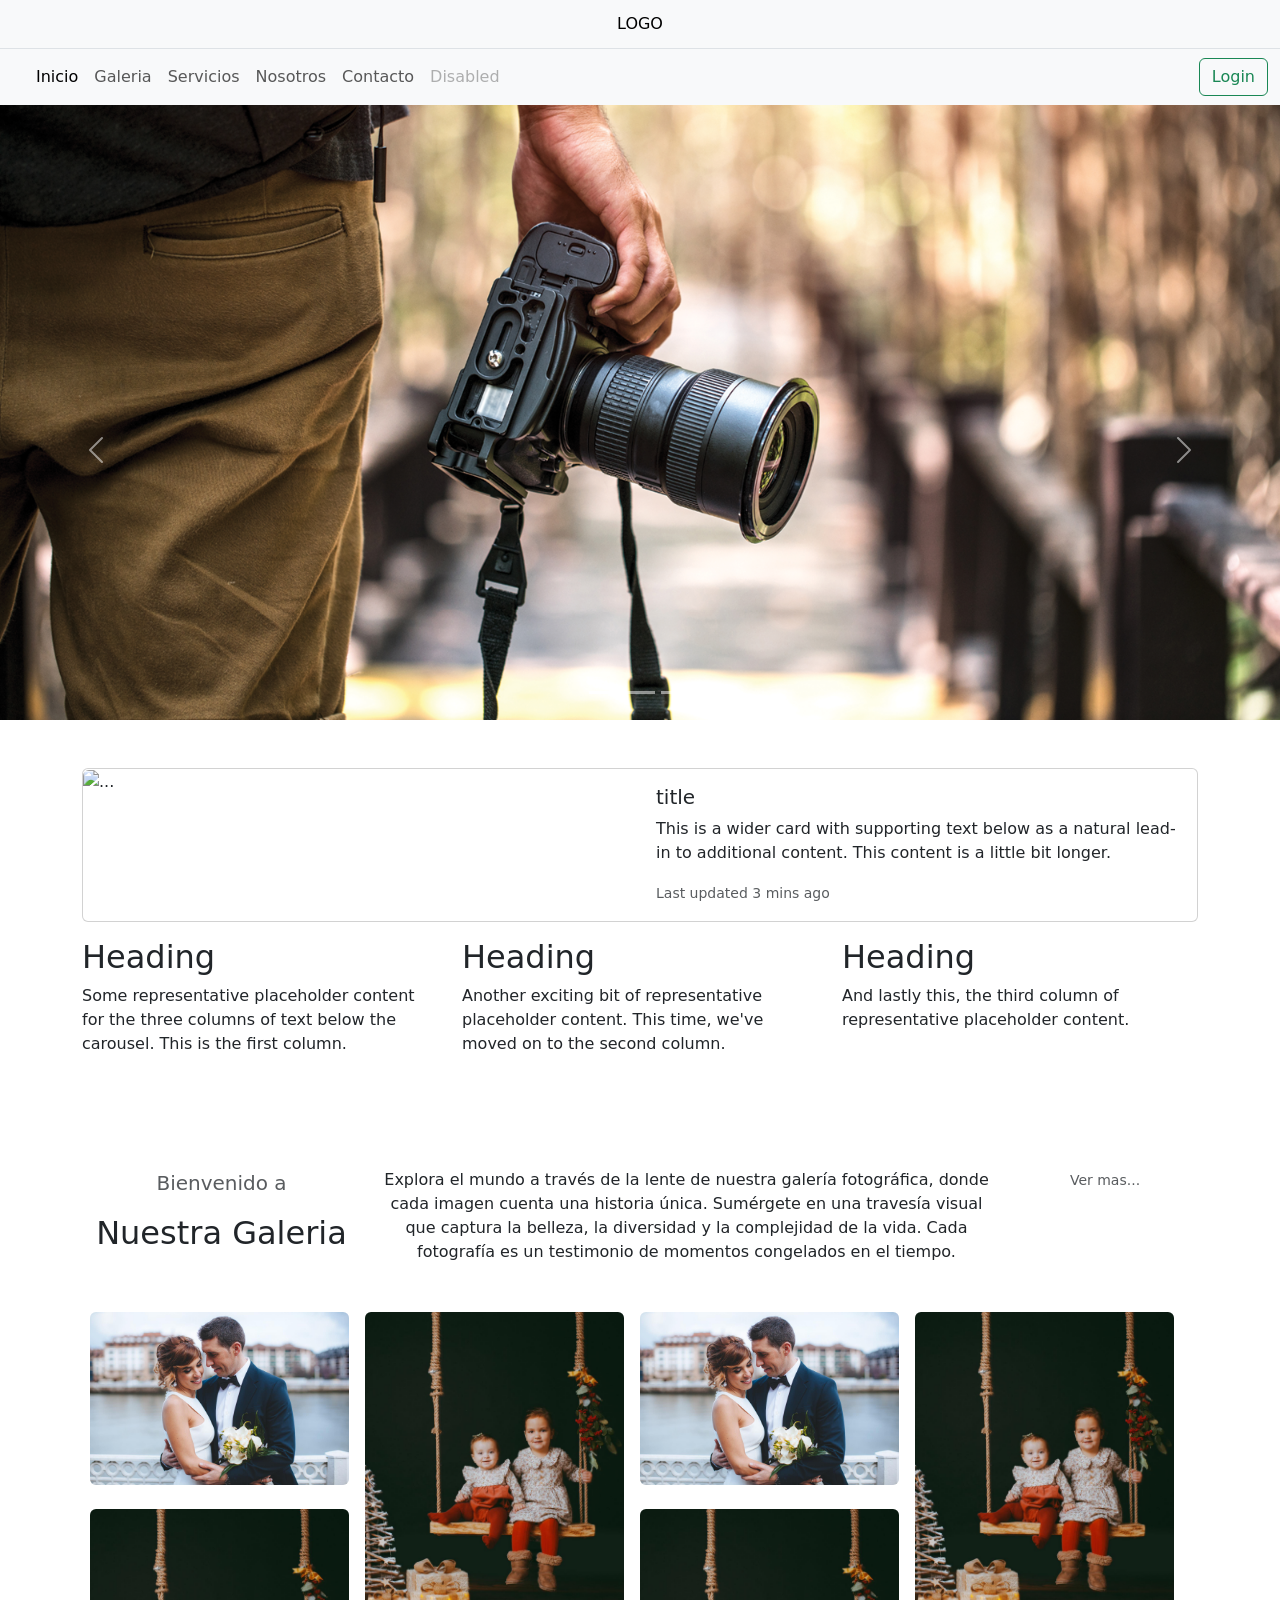
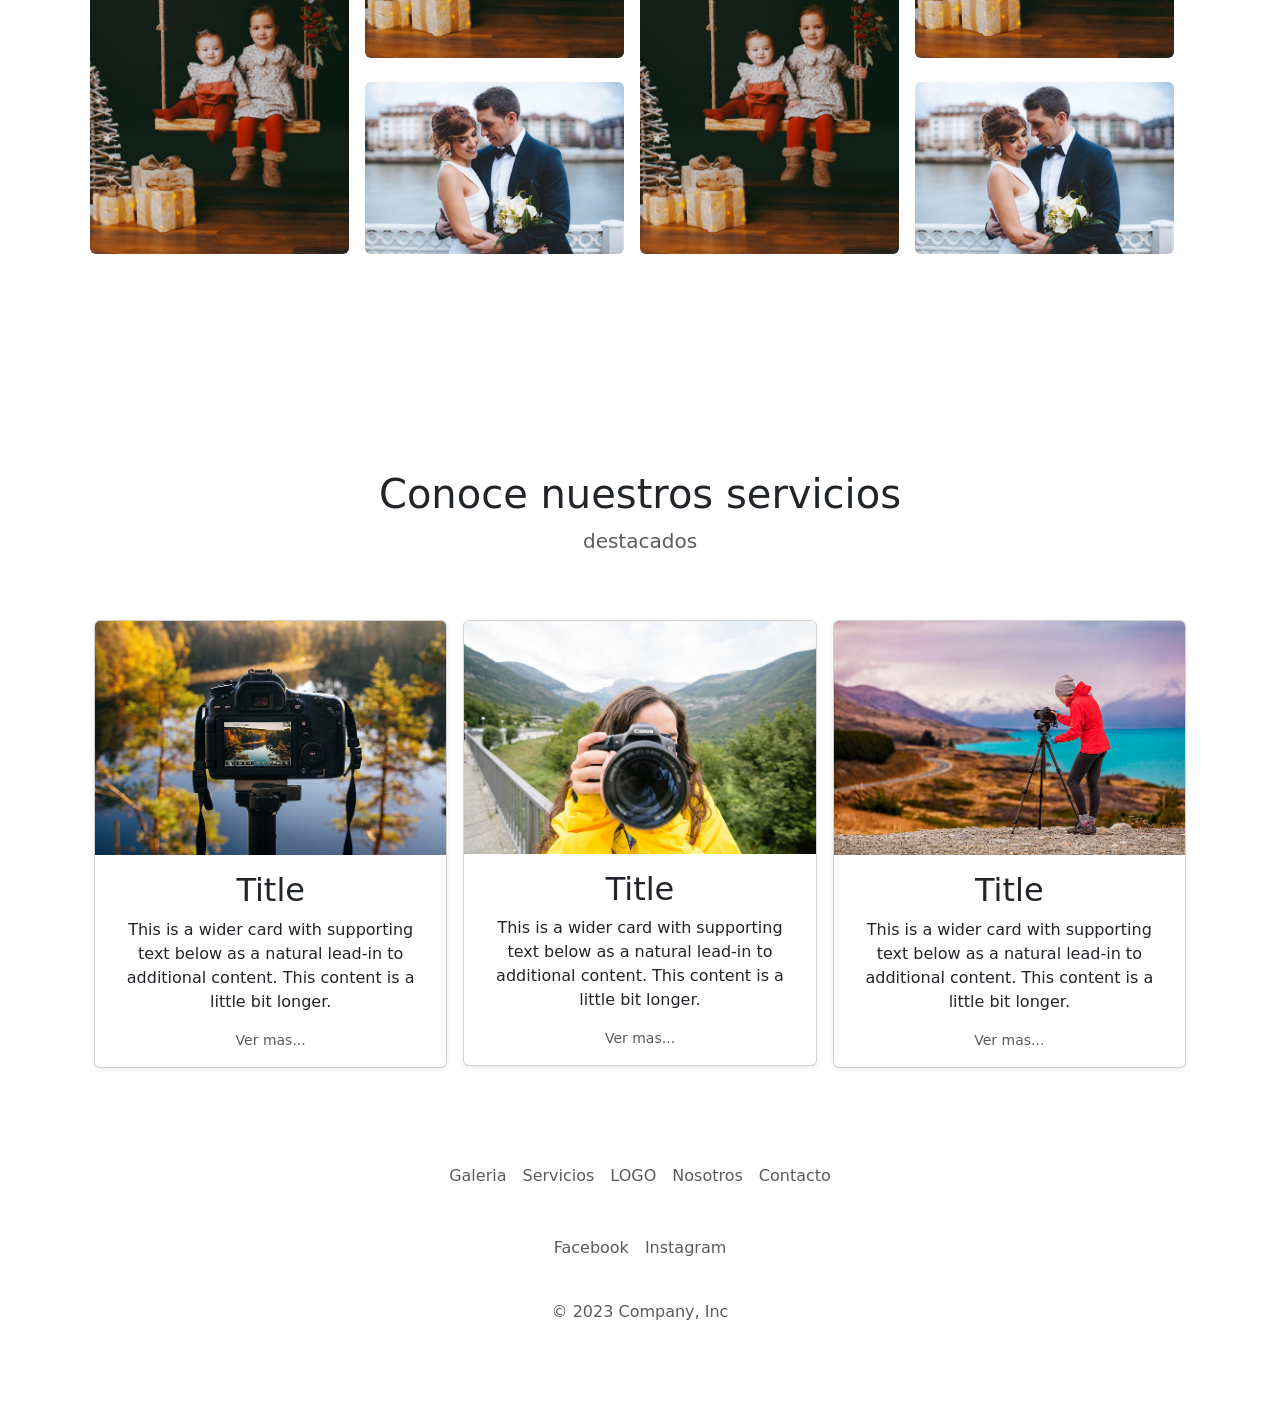
==== Qualite-dArt/index.html @ 73436f41 "star" ====
<!doctype html>
<html lang="en">
    <head>
        <meta charset="utf-8">
        <meta name="viewport" content="width=device-width, initial-scale=1">
        <title>Index</title>
        <link href="https://cdn.jsdelivr.net/npm/bootstrap@5.3.2/dist/css/bootstrap.min.css" rel="stylesheet" integrity="sha384-T3c6CoIi6uLrA9TneNEoa7RxnatzjcDSCmG1MXxSR1GAsXEV/Dwwykc2MPK8M2HN" crossorigin="anonymous">
        <link href="./src/styles/style.css">
    </head>
  <body>
    
<div class="fixed-top">
        <!--header-->
        <header class="border-bottom lh-1 py-3 bg-body-tertiary">
            <div class="row flex-nowrap justify-content-between align-items-center">
                <div class="col-4 pt-1">
                </div>
                <div class="col-4 text-center">
                    <a class="blog-header-logo text-body-emphasis text-decoration-none" href="#">LOGO</a>
                </div>
                <div class="col-4 d-flex justify-content-end align-items-center">
                </div>
            </div>
        </header>
        <!--endHeader-->
    
        <!--navbar-->
        <nav class="navbar navbar-expand-lg bg-body-tertiary">
            <div class="container-fluid">
                <button class="navbar-toggler" type="button" data-bs-toggle="collapse" data-bs-target="#navbarTogglerDemo01" aria-controls="navbarTogglerDemo01" aria-expanded="false" aria-label="Toggle navigation">
                    <span class="navbar-toggler-icon"></span>
                </button>
                <div class="collapse navbar-collapse" id="navbarTogglerDemo01">
                    <a class="navbar-brand" href="#"></a>
                    <ul class="navbar-nav me-auto mb-2 mb-lg-0">
                    <li class="nav-item">
                        <a class="nav-link active" aria-current="page" href="#">Inicio</a>
                    </li>
                    <li class="nav-item">
                        <a class="nav-link" href="#">Galeria</a>
                    </li>
                    <li class="nav-item">
                        <a class="nav-link" href="#">Servicios</a>
                    </li>
                    <li class="nav-item">
                        <a class="nav-link" href="#">Nosotros</a>
                    </li>
                    <li class="nav-item">
                        <a class="nav-link" href="#">Contacto</a>
                    </li>
                    <li class="nav-item">
                        <a class="nav-link disabled" aria-disabled="true">Disabled</a>
                    </li>
                    </ul>
                    <div class="d-flex" role="btn">
                    <button class="btn btn-outline-success" type="button">Login</button>
                    </div>
                </div>
            </div>
        </nav>
        <!--endnavbar-->
</div>

    <main>
        <div id="myCarousel" class="carousel slide mb-6" data-bs-ride="carousel">
            <div class="carousel-indicators">
                <button type="button" data-bs-target="#myCarousel" data-bs-slide-to="0" class="active" aria-current="true" aria-label="Slide 1"></button>
                <button type="button" data-bs-target="#myCarousel" data-bs-slide-to="1" aria-label="Slide 2"></button>
                <button type="button" data-bs-target="#myCarousel" data-bs-slide-to="2" aria-label="Slide 3"></button>
            </div>
            <div class="carousel-inner">
                <div class="carousel-item active">
                    <img class="bd-placeholder-img" width="100%" height="100%" src="./src/img/Slider01.png" alt="">
                    <div class="container">
                    <div class="carousel-caption text-start">
                        <!--
                        <h1>Example headline.</h1>
                        <p class="opacity-75">Some representative placeholder content for the first slide of the carousel.</p>
                        <p><a class="btn btn-lg btn-primary" href="#">Sign up today</a></p>
                        -->
                    </div>
                    </div>
                </div>
                <div class="carousel-item">
                    <img class="bd-placeholder-img" width="100%" height="100%" focusable="false" src="./src/img/Slider02.png" alt="">
                    <div class="container">
                    <div class="carousel-caption">
                        <h1>Another example headline.</h1>
                        <p>Some representative placeholder content for the second slide of the carousel.</p>
                        <p><a class="btn btn-lg btn-primary" href="#">Learn more</a></p>
                    </div>
                    </div>
                </div>
                <div class="carousel-item">
                    <img class="bd-placeholder-img" width="100%" height="100%" focusable="false" src="src/img/Slider03.png" alt="">

                </div>
              </div>
            </div>
            <button class="carousel-control-prev" type="button" data-bs-target="#myCarousel" data-bs-slide="prev">
              <span class="carousel-control-prev-icon" aria-hidden="true"></span>
              <span class="visually-hidden">Previous</span>
            </button>
            <button class="carousel-control-next" type="button" data-bs-target="#myCarousel" data-bs-slide="next">
              <span class="carousel-control-next-icon" aria-hidden="true"></span>
              <span class="visually-hidden">Next</span>
            </button>
        </div>
        
        <div class="container py-5">
            <div class="card mb-3">
                <div class="row g-0">
                    <div class="col-md-6">
                        <img src="..." class="img-fluid rounded-start" alt="...">
                    </div>
                    <div class="col-md-6">
                        <div class="card-body">
                            <h5 class="card-title"> title</h5>
                            <p class="card-text">This is a wider card with supporting text below as a natural lead-in to additional content. This content is a little bit longer.</p>
                            <p class="card-text"><small class="text-body-secondary">Last updated 3 mins ago</small></p>
                        </div>
                    </div>
                </div>
            </div> 
            <!--About  -->
            <div class="row">
                <div class="col-lg-4">
                    <h2 class="fw-normal">Heading</h2>
                    <p>Some representative placeholder content for the three columns of text below the carousel. This is the first column.</p>
                </div><!-- /.col-lg-4 -->
                <div class="col-lg-4">
                    <h2 class="fw-normal">Heading</h2>
                    <p>Another exciting bit of representative placeholder content. This time, we've moved on to the second column.</p>
                </div><!-- /.col-lg-4 -->
                <div class="col-lg-4">
                    <h2 class="fw-normal">Heading</h2>
                    <p>And lastly this, the third column of representative placeholder content.</p>
                </div><!-- /.col-lg-4 -->
            </div><!-- /.row --> 
            <!--endAbout-->

            <!--portafoly-->
            <section class="py-5 text-center container">
                <div class="row py-lg-5">
                    <div class="col-lg-3">
                        <p class="lead text-body-secondary">Bienvenido a</p>
                        <h2 class="fw-normal">Nuestra Galeria</h2>
                    </div><!-- /.col-lg-4 -->
                    <div class="col-lg-7">
                        <p>Explora el mundo a través de la lente de nuestra galería fotográfica, donde cada imagen cuenta una historia única. Sumérgete en una travesía visual que captura la belleza, la diversidad y la complejidad de la vida. Cada fotografía es un testimonio de momentos congelados en el tiempo.
                        </p>
                    </div><!-- /.col-lg-4 -->
                    <div class="col-lg-2">
                        <small class="text-body-secondary">Ver mas...</small>
                    </div><!-- /.col-lg-4 -->
                <!--Galery-->
                <div class="row g-3">
                    <div class="col-lg-3 col-md-12 mb-4 mb-lg-0">
                        <img src="src/img/I-Galery01.jpg" class="w-100 shadow-1-strong rounded mb-4" alt="01"/>
                        <img src="src/img/I-Galery02.jpg" class="w-100 shadow-1-strong rounded mb-4" alt="02"/>
                    </div>
                    <div class="col-lg-3 mb-4 mb-lg-0">
                        <img src="src/img/I-Galery02.jpg" class="w-100 shadow-1-strong rounded mb-4" alt="03"/>
                        <img src="src/img/I-Galery01.jpg" class="w-100 shadow-1-strong rounded mb-4" alt="04"/>
                    </div>
                    <div class="col-lg-3 mb-4 mb-lg-0">
                        <img src="src/img/I-Galery01.jpg" class="w-100 shadow-1-strong rounded mb-4" alt="05"/>
                        <img src="src/img/I-Galery02.jpg" class="w-100 shadow-1-strong rounded mb-4" alt="06" />
                    </div>
                    <div class="col-lg-3 mb-4 mb-lg-0">
                        <img src="src/img/I-Galery02.jpg" class="w-100 shadow-1-strong rounded mb-4" alt="03"/>
                        <img src="src/img/I-Galery01.jpg" class="w-100 shadow-1-strong rounded mb-4" alt="04"/>
                    </div>
                </div>
                <!--endGalery-->
            </section>
            <!--endPortafoly-->

            <section class="py-5 text-center container">
                <div class="row py-lg-5">
                    <div class="col-lg-6 col-md-8 mx-auto">
                        <h1 class="fw-light">Conoce nuestros servicios</h1>
                        <p class="lead text-body-secondary">destacados</p>

                    </div>
                </div>
                <div class="row row-cols-1 row-cols-sm-2 row-cols-md-3 g-3">
                    <div class="col">
                        <div class="card shadow-sm">
                            <img class="bd-placeholder-img card-img-top" width="100%" src="src/img/Servicios01.jpg" alt="">
                            <div class="card-body">
                                <h2 class="fw-normal">Title</h2>
                                <p class="card-text">This is a wider card with supporting text below as a natural lead-in to additional content. This content is a little bit longer.</p>
                                <div class="d-flex justify-content-center align-items-center">
                                    <small class="text-body-secondary">Ver mas...</small>
                                </div>
                            </div>
                        </div>
                    </div>
                    <div class="col">
                        <div class="card shadow-sm">
                            <img class="bd-placeholder-img card-img-top" width="100%" src="src/img/Servicios02.jpg" alt="">
                            <div class="card-body">
                                <h2 class="fw-normal">Title</h2>
                                <p class="card-text">This is a wider card with supporting text below as a natural lead-in to additional content. This content is a little bit longer.</p>
                                <div class="d-flex justify-content-center align-items-center">
                                    <small class="text-body-secondary">Ver mas...</small>
                                </div>
                            </div>
                        </div>
                    </div>
                    <div class="col">
                        <div class="card shadow-sm">
                            <img class="bd-placeholder-img card-img-top" width="100%" src="src/img/Servicios03.jpg" alt="">
                            <div class="card-body">
                                <h2 class="fw-normal">Title</h2>
                                <p class="card-text">This is a wider card with supporting text below as a natural lead-in to additional content. This content is a little bit longer.</p>
                                <div class="d-flex justify-content-center align-items-center">
                                    <small class="text-body-secondary">Ver mas...</small>
                                </div>
                            </div>
                        </div>
                    </div>
                </div>
            </section>

            <!--footer-->
            <footer class="py-3 my-4">
                <ul class="nav justify-content-center  pb-3 mb-3">
                  <li class="nav-item"><a href="#" class="nav-link px-2 text-body-secondary">Galeria</a></li>
                  <li class="nav-item"><a href="#" class="nav-link px-2 text-body-secondary">Servicios</a></li>
                  <li class="nav-item"><a href="#" class="nav-link px-2 text-body-secondary">LOGO</a></li>
                  <li class="nav-item"><a href="#" class="nav-link px-2 text-body-secondary">Nosotros</a></li>
                  <li class="nav-item"><a href="#" class="nav-link px-2 text-body-secondary">Contacto</a></li>
                </ul>
                <div>
                    <ul class="nav justify-content-center pb-3 mb-3">
                        <li class="nav-item"><a href="#" class="nav-link px-2 text-body-secondary">Facebook</a></li>
                        <li class="nav-item"><a href="#" class="nav-link px-2 text-body-secondary">Instagram</a></li>
                      </ul>
                </div>
                <p class="text-center text-body-secondary">&copy; 2023 Company, Inc</p>
              </footer>
            <!--endFooter-->
        </div>
    </main>

    <script src="https://cdn.jsdelivr.net/npm/bootstrap@5.3.2/dist/js/bootstrap.bundle.min.js" integrity="sha384-C6RzsynM9kWDrMNeT87bh95OGNyZPhcTNXj1NW7RuBCsyN/o0jlpcV8Qyq46cDfL" crossorigin="anonymous"></script>
  </body>
</html>
---- Qualite-dArt/src/styles/style.css ----
/* GLOBAL STYLES
-------------------------------------------------- */
/* Padding below the footer and lighter body text */

body {
    padding-top: 3rem;
    padding-bottom: 3rem;
    color: rgb(var(--bs-tertiary-color-rgb));
  }
  
  
  /* CUSTOMIZE THE CAROUSEL
  -------------------------------------------------- */
  
  /* Carousel base class */
  .carousel {
    margin-bottom: 4rem;
  }
  /* Since positioning the image, we need to help out the caption */
  .carousel-caption {
    bottom: 3rem;
    z-index: 10;
  }
  
  /* Declare heights because of positioning of img element */
  .carousel-item {
    height: 32rem;
  }
  
  
  /* MARKETING CONTENT
  -------------------------------------------------- */
  
  /* Center align the text within the three columns below the carousel */
  .marketing .col-lg-4 {
    margin-bottom: 1.5rem;
    text-align: center;
  }
  /* rtl:begin:ignore */
  .marketing .col-lg-4 p {
    margin-right: .75rem;
    margin-left: .75rem;
  }
  /* rtl:end:ignore */
  
  
  /* Featurettes
  ------------------------- */
  
  .featurette-divider {
    margin: 5rem 0; /* Space out the Bootstrap <hr> more */
  }
  
  /* Thin out the marketing headings */
  /* rtl:begin:remove */
  .featurette-heading {
    letter-spacing: -.05rem;
  }
  
  /* rtl:end:remove */
  
  /* RESPONSIVE CSS
  -------------------------------------------------- */
  
  @media (min-width: 40em) {
    /* Bump up size of carousel content */
    .carousel-caption p {
      margin-bottom: 1.25rem;
      font-size: 1.25rem;
      line-height: 1.4;
    }
  
    .featurette-heading {
      font-size: 50px;
    }
  }
  
  @media (min-width: 62em) {
    .featurette-heading {
      margin-top: 7rem;
    }
  }
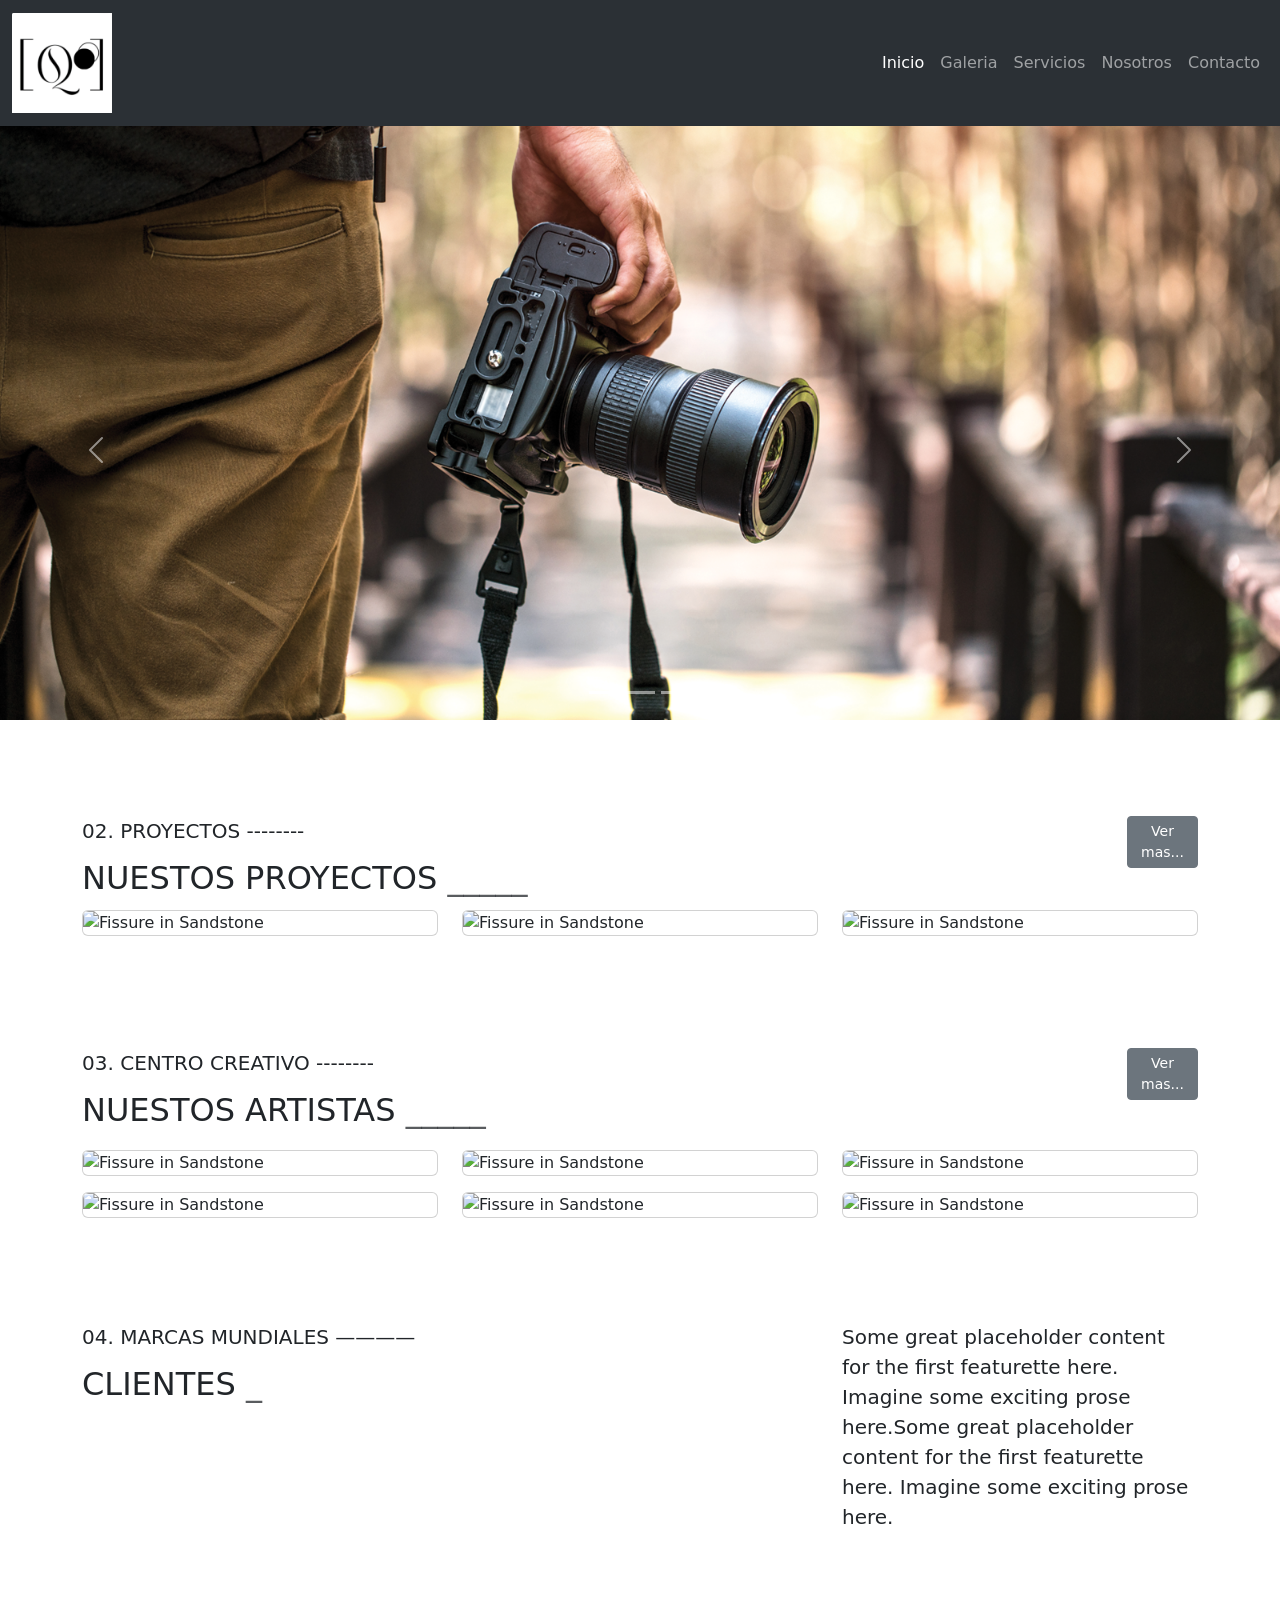
==== commit edd6f95c: "up" ====
--- a/Qualite-dArt/index.html
+++ b/Qualite-dArt/index.html
@@ -8,58 +8,70 @@
         <link href="./src/styles/style.css">
     </head>
   <body>
-    
-<div class="fixed-top">
-        <!--header-->
-        <header class="border-bottom lh-1 py-3 bg-body-tertiary">
-            <div class="row flex-nowrap justify-content-between align-items-center">
-                <div class="col-4 pt-1">
-                </div>
-                <div class="col-4 text-center">
-                    <a class="blog-header-logo text-body-emphasis text-decoration-none" href="#">LOGO</a>
-                </div>
-                <div class="col-4 d-flex justify-content-end align-items-center">
+
+    <!--navbar-->
+    <nav class="navbar navbar-expand-lg bg-body-tertiary fixed-top"  data-bs-theme="dark">
+        <div class="container-fluid">
+            <button class="navbar-toggler" type="button" data-bs-toggle="collapse" data-bs-target="#navbarTogglerDemo01" aria-controls="navbarTogglerDemo01" aria-expanded="false" aria-label="Toggle navigation">
+                <span class="navbar-toggler-icon"></span>
+            </button>
+            <a class="navbar-brand" href="">
+                <img src="src/img/Logo.png" style="width: 100px;" alt="">
+            </a>
+            <div class="collapse navbar-collapse " id="navbarTogglerDemo01">
+                <a class="navbar-brand" href="#"></a>
+                <ul class="navbar-nav me-auto mb-2 mb-lg-0">
+                    <!--
+                    <li class="nav-item">
+                        <a class="nav-link active" aria-current="page" href="#">Inicio</a>
+                    </li>
+                    <li class="nav-item">
+                        <a class="nav-link" href="#">Galeria</a>
+                    </li>
+                    <li class="nav-item">
+                        <a class="nav-link" href="#">Servicios</a>
+                    </li>
+                    <li class="nav-item">
+                        <a class="nav-link" href="#">Nosotros</a>
+                    </li>
+                    <li class="nav-item">
+                        <a class="nav-link" href="#">Contacto</a>
+                    </li>
+                    <li class="nav-item">
+                        <a class="nav-link disabled" aria-disabled="true">Disabled</a>
+                    </li>
+                    -->
+                </ul>
+                <div class="d-flex" role="btn">
+                    <ul class="navbar-nav me-auto mb-2 mb-lg-0">
+                        <li class="nav-item">
+                            <a class="nav-link active" aria-current="page" href="#">Inicio</a>
+                        </li>
+                        <li class="nav-item">
+                            <a class="nav-link" href="#">Galeria</a>
+                        </li>
+                        <li class="nav-item">
+                            <a class="nav-link" href="#">Servicios</a>
+                        </li>
+                        <li class="nav-item">
+                            <a class="nav-link" href="#">Nosotros</a>
+                        </li>
+                        <li class="nav-item">
+                            <a class="nav-link" href="#">Contacto</a>
+                        </li>
+                        <!--
+                        <li class="nav-item">
+                            <a class="nav-link disabled" aria-disabled="true">Disabled</a>
+                        </li>
+                        -->
+                    </ul>
+                    <!--<button class="btn btn-outline-success" type="button">Login</button> -->
                 </div>
             </div>
-        </header>
-        <!--endHeader-->
-    
-        <!--navbar-->
-        <nav class="navbar navbar-expand-lg bg-body-tertiary">
-            <div class="container-fluid">
-                <button class="navbar-toggler" type="button" data-bs-toggle="collapse" data-bs-target="#navbarTogglerDemo01" aria-controls="navbarTogglerDemo01" aria-expanded="false" aria-label="Toggle navigation">
-                    <span class="navbar-toggler-icon"></span>
-                </button>
-                <div class="collapse navbar-collapse" id="navbarTogglerDemo01">
-                    <a class="navbar-brand" href="#"></a>
-                    <ul class="navbar-nav me-auto mb-2 mb-lg-0">
-                    <li class="nav-item">
-                        <a class="nav-link active" aria-current="page" href="#">Inicio</a>
-                    </li>
-                    <li class="nav-item">
-                        <a class="nav-link" href="#">Galeria</a>
-                    </li>
-                    <li class="nav-item">
-                        <a class="nav-link" href="#">Servicios</a>
-                    </li>
-                    <li class="nav-item">
-                        <a class="nav-link" href="#">Nosotros</a>
-                    </li>
-                    <li class="nav-item">
-                        <a class="nav-link" href="#">Contacto</a>
-                    </li>
-                    <li class="nav-item">
-                        <a class="nav-link disabled" aria-disabled="true">Disabled</a>
-                    </li>
-                    </ul>
-                    <div class="d-flex" role="btn">
-                    <button class="btn btn-outline-success" type="button">Login</button>
-                    </div>
-                </div>
-            </div>
-        </nav>
-        <!--endnavbar-->
-</div>
+        </div>
+    </nav>
+    <!--endnavbar-->
+
 
     <main>
         <div id="myCarousel" class="carousel slide mb-6" data-bs-ride="carousel">
@@ -107,142 +119,135 @@
             </button>
         </div>
         
+        
         <div class="container py-5">
-            <div class="card mb-3">
-                <div class="row g-0">
-                    <div class="col-md-6">
-                        <img src="..." class="img-fluid rounded-start" alt="...">
-                    </div>
-                    <div class="col-md-6">
-                        <div class="card-body">
-                            <h5 class="card-title"> title</h5>
-                            <p class="card-text">This is a wider card with supporting text below as a natural lead-in to additional content. This content is a little bit longer.</p>
-                            <p class="card-text"><small class="text-body-secondary">Last updated 3 mins ago</small></p>
-                        </div>
-                    </div>
-                </div>
-            </div> 
-            <!--About  -->
-            <div class="row">
-                <div class="col-lg-4">
-                    <h2 class="fw-normal">Heading</h2>
-                    <p>Some representative placeholder content for the three columns of text below the carousel. This is the first column.</p>
-                </div><!-- /.col-lg-4 -->
-                <div class="col-lg-4">
-                    <h2 class="fw-normal">Heading</h2>
-                    <p>Another exciting bit of representative placeholder content. This time, we've moved on to the second column.</p>
-                </div><!-- /.col-lg-4 -->
-                <div class="col-lg-4">
-                    <h2 class="fw-normal">Heading</h2>
-                    <p>And lastly this, the third column of representative placeholder content.</p>
-                </div><!-- /.col-lg-4 -->
-            </div><!-- /.row --> 
-            <!--endAbout-->
-
-            <!--portafoly-->
-            <section class="py-5 text-center container">
-                <div class="row py-lg-5">
-                    <div class="col-lg-3">
-                        <p class="lead text-body-secondary">Bienvenido a</p>
-                        <h2 class="fw-normal">Nuestra Galeria</h2>
-                    </div><!-- /.col-lg-4 -->
-                    <div class="col-lg-7">
-                        <p>Explora el mundo a través de la lente de nuestra galería fotográfica, donde cada imagen cuenta una historia única. Sumérgete en una travesía visual que captura la belleza, la diversidad y la complejidad de la vida. Cada fotografía es un testimonio de momentos congelados en el tiempo.
-                        </p>
-                    </div><!-- /.col-lg-4 -->
-                    <div class="col-lg-2">
-                        <small class="text-body-secondary">Ver mas...</small>
-                    </div><!-- /.col-lg-4 -->
-                <!--Galery-->
-                <div class="row g-3">
-                    <div class="col-lg-3 col-md-12 mb-4 mb-lg-0">
-                        <img src="src/img/I-Galery01.jpg" class="w-100 shadow-1-strong rounded mb-4" alt="01"/>
-                        <img src="src/img/I-Galery02.jpg" class="w-100 shadow-1-strong rounded mb-4" alt="02"/>
-                    </div>
-                    <div class="col-lg-3 mb-4 mb-lg-0">
-                        <img src="src/img/I-Galery02.jpg" class="w-100 shadow-1-strong rounded mb-4" alt="03"/>
-                        <img src="src/img/I-Galery01.jpg" class="w-100 shadow-1-strong rounded mb-4" alt="04"/>
-                    </div>
-                    <div class="col-lg-3 mb-4 mb-lg-0">
-                        <img src="src/img/I-Galery01.jpg" class="w-100 shadow-1-strong rounded mb-4" alt="05"/>
-                        <img src="src/img/I-Galery02.jpg" class="w-100 shadow-1-strong rounded mb-4" alt="06" />
-                    </div>
-                    <div class="col-lg-3 mb-4 mb-lg-0">
-                        <img src="src/img/I-Galery02.jpg" class="w-100 shadow-1-strong rounded mb-4" alt="03"/>
-                        <img src="src/img/I-Galery01.jpg" class="w-100 shadow-1-strong rounded mb-4" alt="04"/>
-                    </div>
-                </div>
-                <!--endGalery-->
+
+            <!--<hr class="featurette-divider"> -->
+
+            <section class="py-5">
+                <div class="row featurette">
+                    <div class="col-md-11">
+                        <p class="lead">02. PROYECTOS --------</p>
+                      <h2 class="featurette-heading fw-normal lh-1">NUESTOS PROYECTOS <span class="text-body-secondary">_____</span></h2>
+                      
+                    </div>
+                    <div class="col-md-1">
+                        <button type="button" class="btn btn-secondary btn-sm">Ver mas...</button>
+                        <!--
+                        <svg class="bd-placeholder-img bd-placeholder-img-lg featurette-image img-fluid mx-auto" width="500" height="500" xmlns="http://www.w3.org/2000/svg" role="img" aria-label="Placeholder: 500x500" preserveAspectRatio="xMidYMid slice" focusable="false"><title>Placeholder</title><rect width="100%" height="100%" fill="var(--bs-secondary-bg)"></rect><text x="50%" y="50%" fill="var(--bs-secondary-color)" dy=".3em">500x500</text></svg>
+                        -->
+                    </div>
+                </div>
+                <div class="row py-2">
+                    <div class="col-md-4">
+                        <div class="card">
+                            <img src="https://mdbcdn.b-cdn.net/img/new/standard/nature/184.webp" class="rounded" alt="Fissure in Sandstone"/>
+                            
+                        </div>
+                    </div>
+                    <div class="col-md-4">
+                        <div class="card">
+                            <img src="https://mdbcdn.b-cdn.net/img/new/standard/nature/184.webp" class="rounded" alt="Fissure in Sandstone"/>
+                            
+                        </div>
+                    </div>
+                    <div class="col-md-4">
+                        <div class="card">
+                            <img src="https://mdbcdn.b-cdn.net/img/new/standard/nature/184.webp" class="rounded" alt="Fissure in Sandstone"/>
+                            
+                        </div>
+                    </div>
+                     
+                </div>
             </section>
-            <!--endPortafoly-->
-
-            <section class="py-5 text-center container">
-                <div class="row py-lg-5">
-                    <div class="col-lg-6 col-md-8 mx-auto">
-                        <h1 class="fw-light">Conoce nuestros servicios</h1>
-                        <p class="lead text-body-secondary">destacados</p>
-
-                    </div>
-                </div>
-                <div class="row row-cols-1 row-cols-sm-2 row-cols-md-3 g-3">
-                    <div class="col">
-                        <div class="card shadow-sm">
-                            <img class="bd-placeholder-img card-img-top" width="100%" src="src/img/Servicios01.jpg" alt="">
-                            <div class="card-body">
-                                <h2 class="fw-normal">Title</h2>
-                                <p class="card-text">This is a wider card with supporting text below as a natural lead-in to additional content. This content is a little bit longer.</p>
-                                <div class="d-flex justify-content-center align-items-center">
-                                    <small class="text-body-secondary">Ver mas...</small>
-                                </div>
-                            </div>
-                        </div>
-                    </div>
-                    <div class="col">
-                        <div class="card shadow-sm">
-                            <img class="bd-placeholder-img card-img-top" width="100%" src="src/img/Servicios02.jpg" alt="">
-                            <div class="card-body">
-                                <h2 class="fw-normal">Title</h2>
-                                <p class="card-text">This is a wider card with supporting text below as a natural lead-in to additional content. This content is a little bit longer.</p>
-                                <div class="d-flex justify-content-center align-items-center">
-                                    <small class="text-body-secondary">Ver mas...</small>
-                                </div>
-                            </div>
-                        </div>
-                    </div>
-                    <div class="col">
-                        <div class="card shadow-sm">
-                            <img class="bd-placeholder-img card-img-top" width="100%" src="src/img/Servicios03.jpg" alt="">
-                            <div class="card-body">
-                                <h2 class="fw-normal">Title</h2>
-                                <p class="card-text">This is a wider card with supporting text below as a natural lead-in to additional content. This content is a little bit longer.</p>
-                                <div class="d-flex justify-content-center align-items-center">
-                                    <small class="text-body-secondary">Ver mas...</small>
-                                </div>
-                            </div>
-                        </div>
-                    </div>
+
+            <!--<hr class="featurette-divider"> -->
+
+            <section class="py-5">
+                <div class="row featurette py-2">
+                    <div class="col-md-11">
+                        <p class="lead">03. CENTRO CREATIVO --------</p>
+                      <h2 class="featurette-heading fw-normal lh-1">NUESTOS ARTISTAS <span class="text-body-secondary">_____</span></h2>
+                      
+                    </div>
+                    <div class="col-md-1">
+                        <button type="button" class="btn btn-secondary btn-sm">Ver mas...</button>
+                        <!--
+                        <svg class="bd-placeholder-img bd-placeholder-img-lg featurette-image img-fluid mx-auto" width="500" height="500" xmlns="http://www.w3.org/2000/svg" role="img" aria-label="Placeholder: 500x500" preserveAspectRatio="xMidYMid slice" focusable="false"><title>Placeholder</title><rect width="100%" height="100%" fill="var(--bs-secondary-bg)"></rect><text x="50%" y="50%" fill="var(--bs-secondary-color)" dy=".3em">500x500</text></svg>
+                        -->
+                    </div>
+                </div>
+                <div class="row py-2">
+                    <div class="col-md-4">
+                        <div class="card">
+                            <img src="https://mdbcdn.b-cdn.net/img/new/standard/nature/184.webp" class="rounded" alt="Fissure in Sandstone"/>
+                            
+                        </div>
+                    </div>
+                    <div class="col-md-4">
+                        <div class="card">
+                            <img src="https://mdbcdn.b-cdn.net/img/new/standard/nature/184.webp" class="rounded" alt="Fissure in Sandstone"/>
+                            
+                        </div>
+                    </div>
+                    <div class="col-md-4">
+                        <div class="card">
+                            <img src="https://mdbcdn.b-cdn.net/img/new/standard/nature/184.webp" class="rounded" alt="Fissure in Sandstone"/>
+                            
+                        </div>
+                    </div>
+                    
+                </div>
+                <div class="row py-2">
+                    <div class="col-md-4">
+                        <div class="card">
+                            <img src="https://mdbcdn.b-cdn.net/img/new/standard/nature/184.webp" class="rounded" alt="Fissure in Sandstone"/>
+                            
+                        </div>
+                    </div>
+                    <div class="col-md-4">
+                        <div class="card">
+                            <img src="https://mdbcdn.b-cdn.net/img/new/standard/nature/184.webp" class="rounded" alt="Fissure in Sandstone"/>
+                            
+                        </div>
+                    </div>
+                    <div class="col-md-4">
+                        <div class="card">
+                            <img src="https://mdbcdn.b-cdn.net/img/new/standard/nature/184.webp" class="rounded" alt="Fissure in Sandstone"/>
+                            
+                        </div>
+                    </div>
+                    
                 </div>
             </section>
 
-            <!--footer-->
-            <footer class="py-3 my-4">
-                <ul class="nav justify-content-center  pb-3 mb-3">
-                  <li class="nav-item"><a href="#" class="nav-link px-2 text-body-secondary">Galeria</a></li>
-                  <li class="nav-item"><a href="#" class="nav-link px-2 text-body-secondary">Servicios</a></li>
-                  <li class="nav-item"><a href="#" class="nav-link px-2 text-body-secondary">LOGO</a></li>
-                  <li class="nav-item"><a href="#" class="nav-link px-2 text-body-secondary">Nosotros</a></li>
-                  <li class="nav-item"><a href="#" class="nav-link px-2 text-body-secondary">Contacto</a></li>
-                </ul>
-                <div>
-                    <ul class="nav justify-content-center pb-3 mb-3">
-                        <li class="nav-item"><a href="#" class="nav-link px-2 text-body-secondary">Facebook</a></li>
-                        <li class="nav-item"><a href="#" class="nav-link px-2 text-body-secondary">Instagram</a></li>
-                      </ul>
-                </div>
-                <p class="text-center text-body-secondary">&copy; 2023 Company, Inc</p>
-              </footer>
-            <!--endFooter-->
+            <section class="py-5">
+                <div class="row featurette">
+                    <div class="col-md-8">
+                        <p class="lead">04. MARCAS MUNDIALES ————</p>
+                      <h2 class="featurette-heading fw-normal lh-1">CLIENTES <span class="text-body-secondary">_</span></h2>
+                      
+                    </div>
+                    <div class="col-md-4">
+                        <p class="lead">Some great placeholder content for the first featurette here. Imagine some exciting prose here.Some great placeholder content for the first featurette here. Imagine some exciting prose here.</p>
+                        <!--
+                        <svg class="bd-placeholder-img bd-placeholder-img-lg featurette-image img-fluid mx-auto" width="500" height="500" xmlns="http://www.w3.org/2000/svg" role="img" aria-label="Placeholder: 500x500" preserveAspectRatio="xMidYMid slice" focusable="false"><title>Placeholder</title><rect width="100%" height="100%" fill="var(--bs-secondary-bg)"></rect><text x="50%" y="50%" fill="var(--bs-secondary-color)" dy=".3em">500x500</text></svg>
+                        -->
+                    </div>
+                </div>
+                <div class="row py-2">
+                   
+                     
+                </div>
+            </section>
+
         </div>
+
+        
+
+        
+        
+
     </main>
 
     <script src="https://cdn.jsdelivr.net/npm/bootstrap@5.3.2/dist/js/bootstrap.bundle.min.js" integrity="sha384-C6RzsynM9kWDrMNeT87bh95OGNyZPhcTNXj1NW7RuBCsyN/o0jlpcV8Qyq46cDfL" crossorigin="anonymous"></script>
--- a/Qualite-dArt/src/styles/style.css
+++ b/Qualite-dArt/src/styles/style.css
@@ -79,4 +79,30 @@
     .featurette-heading {
       margin-top: 7rem;
     }
-  }+  }
+
+  /**Footer**/
+
+.footer {
+    background-color: black;
+}
+
+.img-r {
+    width: 70px !important;
+}
+
+@media (min-width: 576px) {
+    .img-r {
+        width: 120px !important;
+    }
+}
+
+.icos {
+    width: 20px !important;
+}
+
+@media (min-width: 576px) {
+    .icos {
+        width: 32px !important;
+    }
+}
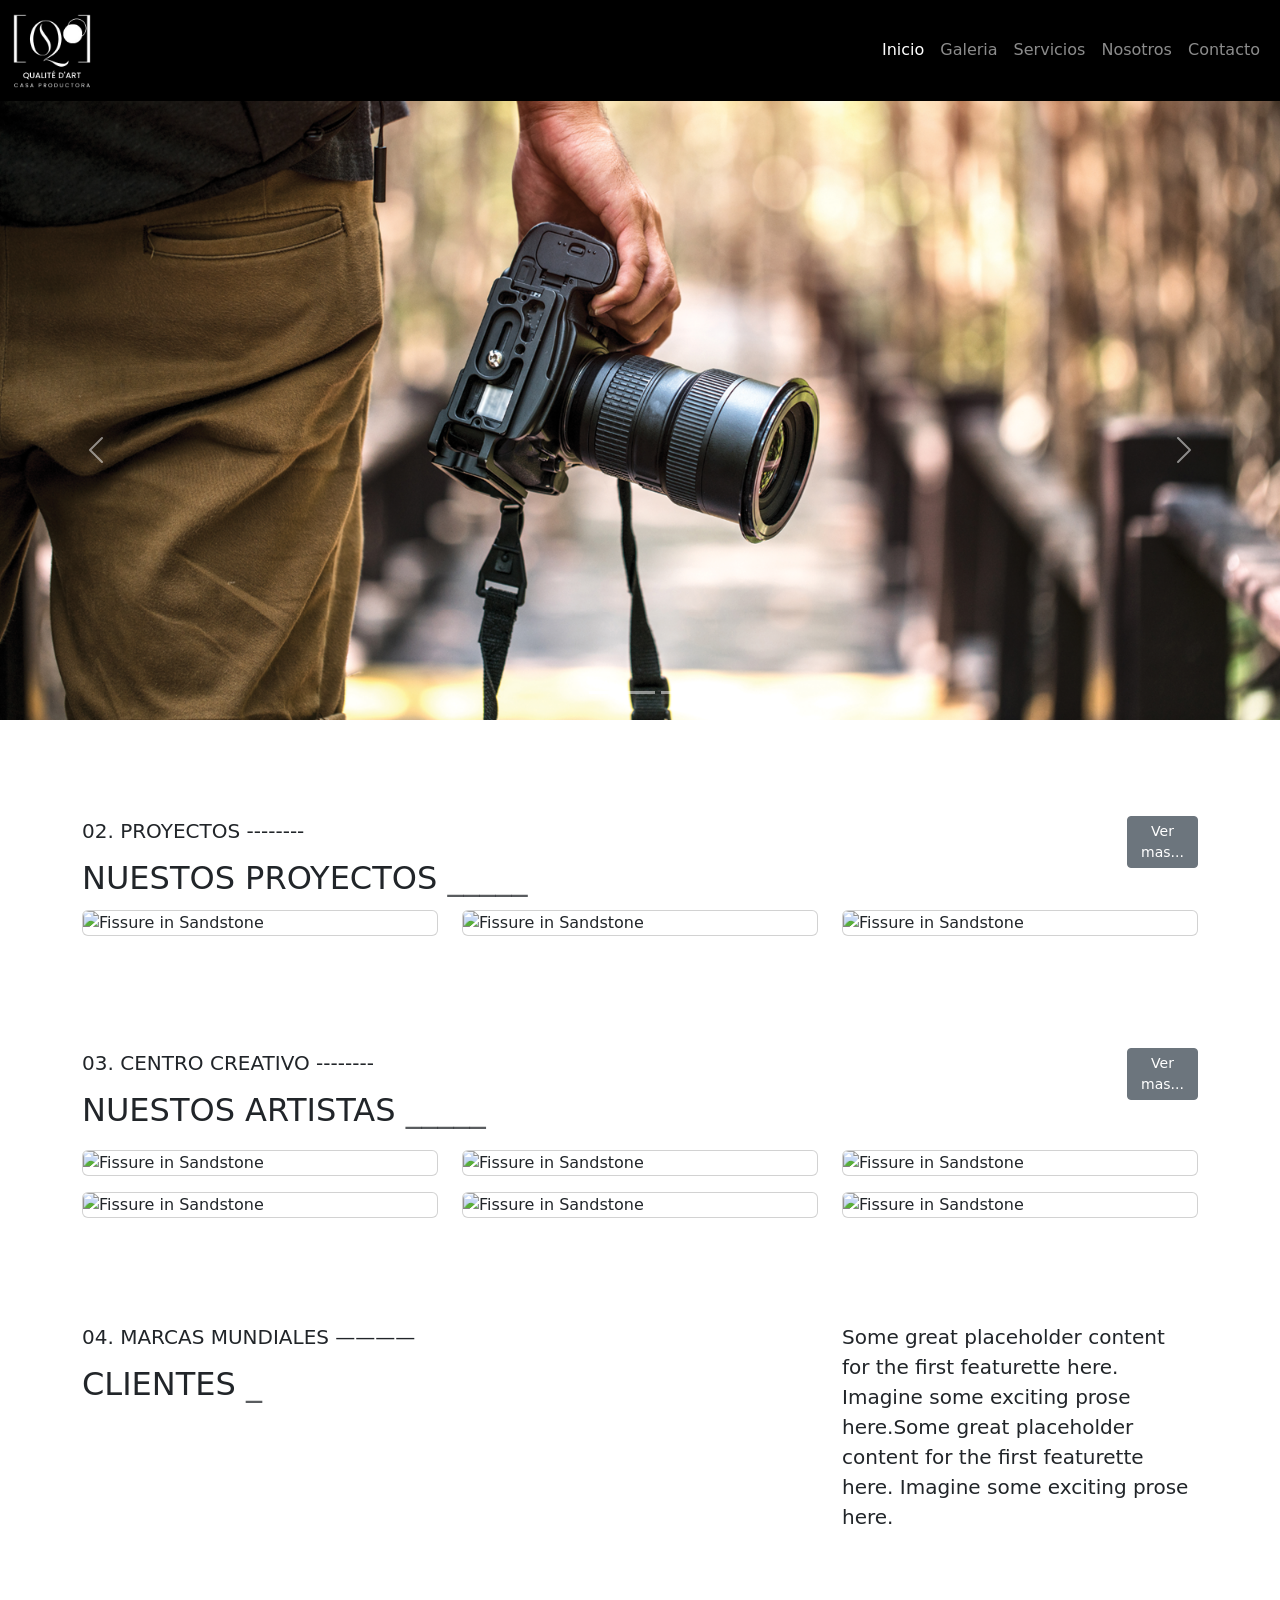
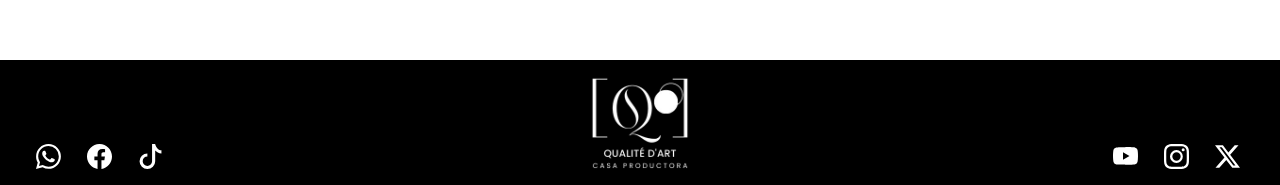
==== commit 2f3833f0: "update" ====
--- a/Qualite-dArt/index.html
+++ b/Qualite-dArt/index.html
@@ -10,13 +10,13 @@
   <body>
 
     <!--navbar-->
-    <nav class="navbar navbar-expand-lg bg-body-tertiary fixed-top"  data-bs-theme="dark">
+    <nav class="navbar navbar-expand-md navbar-dark fixed-top bg-black">
         <div class="container-fluid">
             <button class="navbar-toggler" type="button" data-bs-toggle="collapse" data-bs-target="#navbarTogglerDemo01" aria-controls="navbarTogglerDemo01" aria-expanded="false" aria-label="Toggle navigation">
                 <span class="navbar-toggler-icon"></span>
             </button>
             <a class="navbar-brand" href="">
-                <img src="src/img/Logo.png" style="width: 100px;" alt="">
+                <img src="src/img/Logo_Qualite.png" style="width: 80px;" alt="">
             </a>
             <div class="collapse navbar-collapse " id="navbarTogglerDemo01">
                 <a class="navbar-brand" href="#"></a>
@@ -45,19 +45,19 @@
                 <div class="d-flex" role="btn">
                     <ul class="navbar-nav me-auto mb-2 mb-lg-0">
                         <li class="nav-item">
-                            <a class="nav-link active" aria-current="page" href="#">Inicio</a>
-                        </li>
-                        <li class="nav-item">
-                            <a class="nav-link" href="#">Galeria</a>
+                            <a class="nav-link active" aria-current="page" href="index.html">Inicio</a>
+                        </li>
+                        <li class="nav-item">
+                            <a class="nav-link " href="gallery.html">Galeria</a>
                         </li>
                         <li class="nav-item">
                             <a class="nav-link" href="#">Servicios</a>
                         </li>
                         <li class="nav-item">
-                            <a class="nav-link" href="#">Nosotros</a>
-                        </li>
-                        <li class="nav-item">
-                            <a class="nav-link" href="#">Contacto</a>
+                            <a class="nav-link" href="about.html">Nosotros</a>
+                        </li>
+                        <li class="nav-item">
+                            <a class="nav-link" href="contact.html">Contacto</a>
                         </li>
                         <!--
                         <li class="nav-item">
@@ -241,8 +241,70 @@
                 </div>
             </section>
 
+            
+
         </div>
 
+        <!--footer-->
+        <footer class="container-fluid footer bg-black">
+            <div class="row p-3 ">
+                <div class="col d-flex align-items-end justify-content-start">
+                    <div class="row ">
+                        <div class="col-3 ms-2">
+                            <a href="#">
+                                <svg xmlns="http://www.w3.org/2000/svg" width="25" height="25" fill="white" class="bi bi-whatsapp" viewBox="0 0 16 16">
+                                    <path d="M13.601 2.326A7.85 7.85 0 0 0 7.994 0C3.627 0 .068 3.558.064 7.926c0 1.399.366 2.76 1.057 3.965L0 16l4.204-1.102a7.9 7.9 0 0 0 3.79.965h.004c4.368 0 7.926-3.558 7.93-7.93A7.9 7.9 0 0 0 13.6 2.326zM7.994 14.521a6.6 6.6 0 0 1-3.356-.92l-.24-.144-2.494.654.666-2.433-.156-.251a6.56 6.56 0 0 1-1.007-3.505c0-3.626 2.957-6.584 6.591-6.584a6.56 6.56 0 0 1 4.66 1.931 6.56 6.56 0 0 1 1.928 4.66c-.004 3.639-2.961 6.592-6.592 6.592m3.615-4.934c-.197-.099-1.17-.578-1.353-.646-.182-.065-.315-.099-.445.099-.133.197-.513.646-.627.775-.114.133-.232.148-.43.05-.197-.1-.836-.308-1.592-.985-.59-.525-.985-1.175-1.103-1.372-.114-.198-.011-.304.088-.403.087-.088.197-.232.296-.346.1-.114.133-.198.198-.33.065-.134.034-.248-.015-.347-.05-.099-.445-1.076-.612-1.47-.16-.389-.323-.335-.445-.34-.114-.007-.247-.007-.38-.007a.73.73 0 0 0-.529.247c-.182.198-.691.677-.691 1.654s.71 1.916.81 2.049c.098.133 1.394 2.132 3.383 2.992.47.205.84.326 1.129.418.475.152.904.129 1.246.08.38-.058 1.171-.48 1.338-.943.164-.464.164-.86.114-.943-.049-.084-.182-.133-.38-.232"></path>
+                                  </svg>
+                            </a>
+                        </div>
+                        <div class="col-3 ms-2">
+                            <a href="#">
+                                <svg xmlns="http://www.w3.org/2000/svg" width="25" height="25" fill="white" class="bi bi-facebook" viewBox="0 0 16 16">
+                                    <path d="M16 8.049c0-4.446-3.582-8.05-8-8.05C3.58 0-.002 3.603-.002 8.05c0 4.017 2.926 7.347 6.75 7.951v-5.625h-2.03V8.05H6.75V6.275c0-2.017 1.195-3.131 3.022-3.131.876 0 1.791.157 1.791.157v1.98h-1.009c-.993 0-1.303.621-1.303 1.258v1.51h2.218l-.354 2.326H9.25V16c3.824-.604 6.75-3.934 6.75-7.951"></path>
+                                  </svg>
+                            </a>
+                        </div>
+                        <div class="col-3 ms-2">
+                            <a href="#">
+                                <svg xmlns="http://www.w3.org/2000/svg" width="25" height="25" fill="white" class="bi bi-tiktok" viewBox="0 0 16 16">
+                                    <path d="M9 0h1.98c.144.715.54 1.617 1.235 2.512C12.895 3.389 13.797 4 15 4v2c-1.753 0-3.07-.814-4-1.829V11a5 5 0 1 1-5-5v2a3 3 0 1 0 3 3z"></path>
+                                  </svg>
+                            </a>
+                        </div>
+                    </div>
+                </div>
+                <div class="col d-flex align-items-end justify-content-center">
+                    <a href="#"><img class="img-r" src="./src/img/Logo_Qualite.png" style="width: 100px;"alt=""></a>
+                </div>
+                <div class="col d-flex align-items-end justify-content-end">
+                    <div class="row ">
+                        <div class="col-3 ms-2">
+                            <a href="#">
+                                <svg xmlns="http://www.w3.org/2000/svg" width="25" height="25" fill="white"  class="bi bi-youtube" viewBox="0 0 16 16">
+                                    <path d="M8.051 1.999h.089c.822.003 4.987.033 6.11.335a2.01 2.01 0 0 1 1.415 1.42c.101.38.172.883.22 1.402l.01.104.022.26.008.104c.065.914.073 1.77.074 1.957v.075c-.001.194-.01 1.108-.082 2.06l-.008.105-.009.104c-.05.572-.124 1.14-.235 1.558a2.01 2.01 0 0 1-1.415 1.42c-1.16.312-5.569.334-6.18.335h-.142c-.309 0-1.587-.006-2.927-.052l-.17-.006-.087-.004-.171-.007-.171-.007c-1.11-.049-2.167-.128-2.654-.26a2.01 2.01 0 0 1-1.415-1.419c-.111-.417-.185-.986-.235-1.558L.09 9.82l-.008-.104A31 31 0 0 1 0 7.68v-.123c.002-.215.01-.958.064-1.778l.007-.103.003-.052.008-.104.022-.26.01-.104c.048-.519.119-1.023.22-1.402a2.01 2.01 0 0 1 1.415-1.42c.487-.13 1.544-.21 2.654-.26l.17-.007.172-.006.086-.003.171-.007A100 100 0 0 1 7.858 2zM6.4 5.209v4.818l4.157-2.408z"></path>
+                                  </svg>
+                            </a>
+                        </div>
+                        <div class="col-3 ms-2">
+                            <a href="#">
+                                <svg xmlns="http://www.w3.org/2000/svg" width="25" height="25" fill="white"  class="bi bi-instagram" viewBox="0 0 16 16">
+                                    <path d="M8 0C5.829 0 5.556.01 4.703.048 3.85.088 3.269.222 2.76.42a3.9 3.9 0 0 0-1.417.923A3.9 3.9 0 0 0 .42 2.76C.222 3.268.087 3.85.048 4.7.01 5.555 0 5.827 0 8.001c0 2.172.01 2.444.048 3.297.04.852.174 1.433.372 1.942.205.526.478.972.923 1.417.444.445.89.719 1.416.923.51.198 1.09.333 1.942.372C5.555 15.99 5.827 16 8 16s2.444-.01 3.298-.048c.851-.04 1.434-.174 1.943-.372a3.9 3.9 0 0 0 1.416-.923c.445-.445.718-.891.923-1.417.197-.509.332-1.09.372-1.942C15.99 10.445 16 10.173 16 8s-.01-2.445-.048-3.299c-.04-.851-.175-1.433-.372-1.941a3.9 3.9 0 0 0-.923-1.417A3.9 3.9 0 0 0 13.24.42c-.51-.198-1.092-.333-1.943-.372C10.443.01 10.172 0 7.998 0zm-.717 1.442h.718c2.136 0 2.389.007 3.232.046.78.035 1.204.166 1.486.275.373.145.64.319.92.599s.453.546.598.92c.11.281.24.705.275 1.485.039.843.047 1.096.047 3.231s-.008 2.389-.047 3.232c-.035.78-.166 1.203-.275 1.485a2.5 2.5 0 0 1-.599.919c-.28.28-.546.453-.92.598-.28.11-.704.24-1.485.276-.843.038-1.096.047-3.232.047s-2.39-.009-3.233-.047c-.78-.036-1.203-.166-1.485-.276a2.5 2.5 0 0 1-.92-.598 2.5 2.5 0 0 1-.6-.92c-.109-.281-.24-.705-.275-1.485-.038-.843-.046-1.096-.046-3.233s.008-2.388.046-3.231c.036-.78.166-1.204.276-1.486.145-.373.319-.64.599-.92s.546-.453.92-.598c.282-.11.705-.24 1.485-.276.738-.034 1.024-.044 2.515-.045zm4.988 1.328a.96.96 0 1 0 0 1.92.96.96 0 0 0 0-1.92m-4.27 1.122a4.109 4.109 0 1 0 0 8.217 4.109 4.109 0 0 0 0-8.217m0 1.441a2.667 2.667 0 1 1 0 5.334 2.667 2.667 0 0 1 0-5.334"></path>
+                                </svg>
+                            </a>
+                        </div>
+                        <div class="col-3 ms-2">
+                            <a href="#">
+                                <svg xmlns="http://www.w3.org/2000/svg" width="25" height="25" fill="white" class="bi bi-twitter-x" viewBox="0 0 16 16">
+                                    <path d="M12.6.75h2.454l-5.36 6.142L16 15.25h-4.937l-3.867-5.07-4.425 5.07H.316l5.733-6.57L0 .75h5.063l3.495 4.633L12.601.75Zm-.86 13.028h1.36L4.323 2.145H2.865z"></path>
+                                </svg>
+                            </a>
+                        </div>
+                    </div>
+                    </div>
+                </div>
+            </div>
+        </footer>
+        <!--endFooter-->
         
 
         
--- a/Qualite-dArt/src/styles/style.css
+++ b/Qualite-dArt/src/styles/style.css
@@ -1,6 +1,17 @@
+[data-bs-theme=dark]{
+    --body-bgMain: #fff;
+    --body-bg-DarkMain: #3D3D3D;
+}
+.bg-DarkMain{
+	background-color: #3D3D3D;
+    /*$white: var(--body-bg);*/
+}
+
+
 /* GLOBAL STYLES
 -------------------------------------------------- */
 /* Padding below the footer and lighter body text */
+
 
 body {
     padding-top: 3rem;
@@ -8,7 +19,24 @@
     color: rgb(var(--bs-tertiary-color-rgb));
   }
   
+
+/* CUSTOMIZE Page About
+  -------------------------------------------------- */
+.card-img-block {
+    width: 100%;
+    margin: 0 auto;
+    position: relative;
+    top: -40px;
+    left: -40px;
+    
+}
+
   
+
+  /*
+  -------------------------------------------------- */
+
+
   /* CUSTOMIZE THE CAROUSEL
   -------------------------------------------------- */
   
@@ -81,28 +109,23 @@
     }
   }
 
-  /**Footer**/
+  
 
-.footer {
-    background-color: black;
+  #color{
+    background-color: rgb(0, 0, 0);  
 }
 
-.img-r {
-    width: 70px !important;
+#item {
+    color: aliceblue;
+  }
+
+/* Estilo personalizado para el fondo de los rellenables del formulario con el color #f9f8f2 */
+.custom-bg {
+    background-color: #f9f8f2;
 }
 
-@media (min-width: 576px) {
-    .img-r {
-        width: 120px !important;
-    }
+/* Estilo personalizado para el sombreado */
+.custom-shadow {
+    box-shadow: 0 4px 3px rgba(0, 0, 0, 0.1);
 }
 
-.icos {
-    width: 20px !important;
-}
-
-@media (min-width: 576px) {
-    .icos {
-        width: 32px !important;
-    }
-}
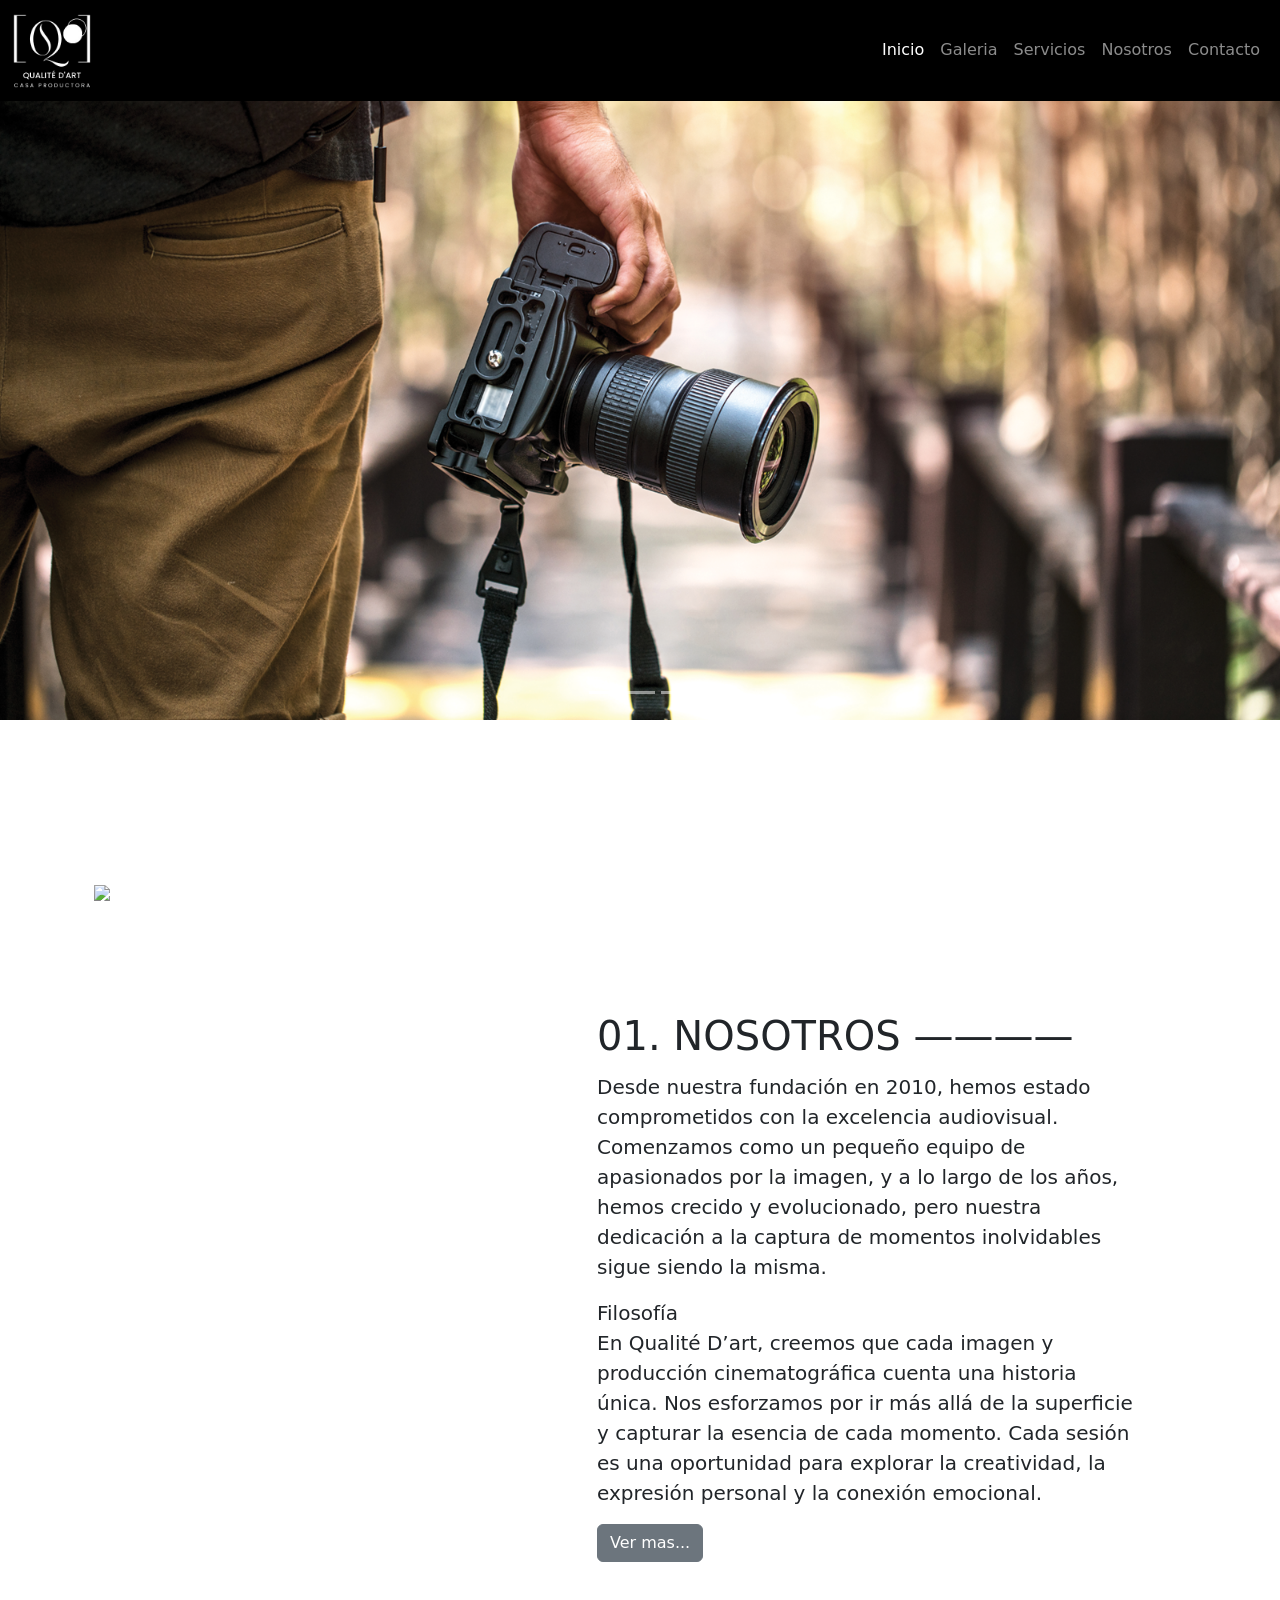
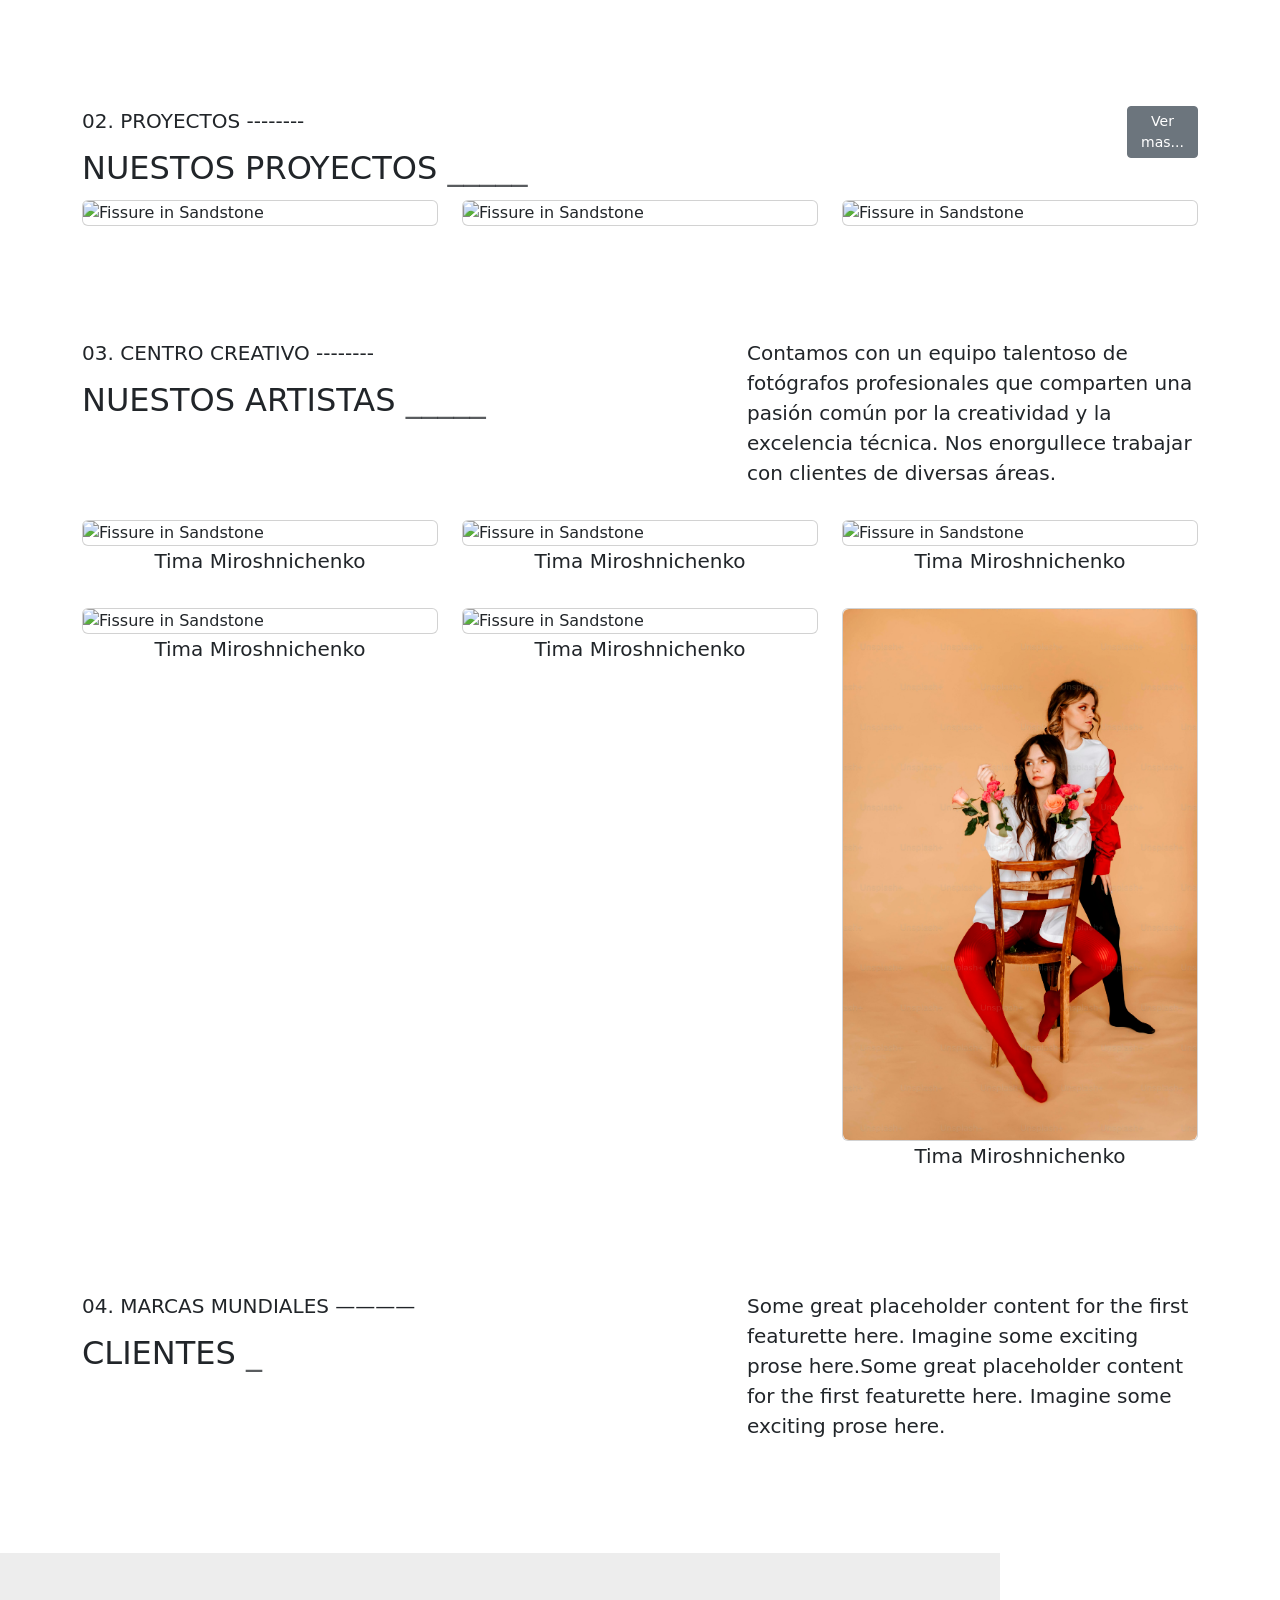
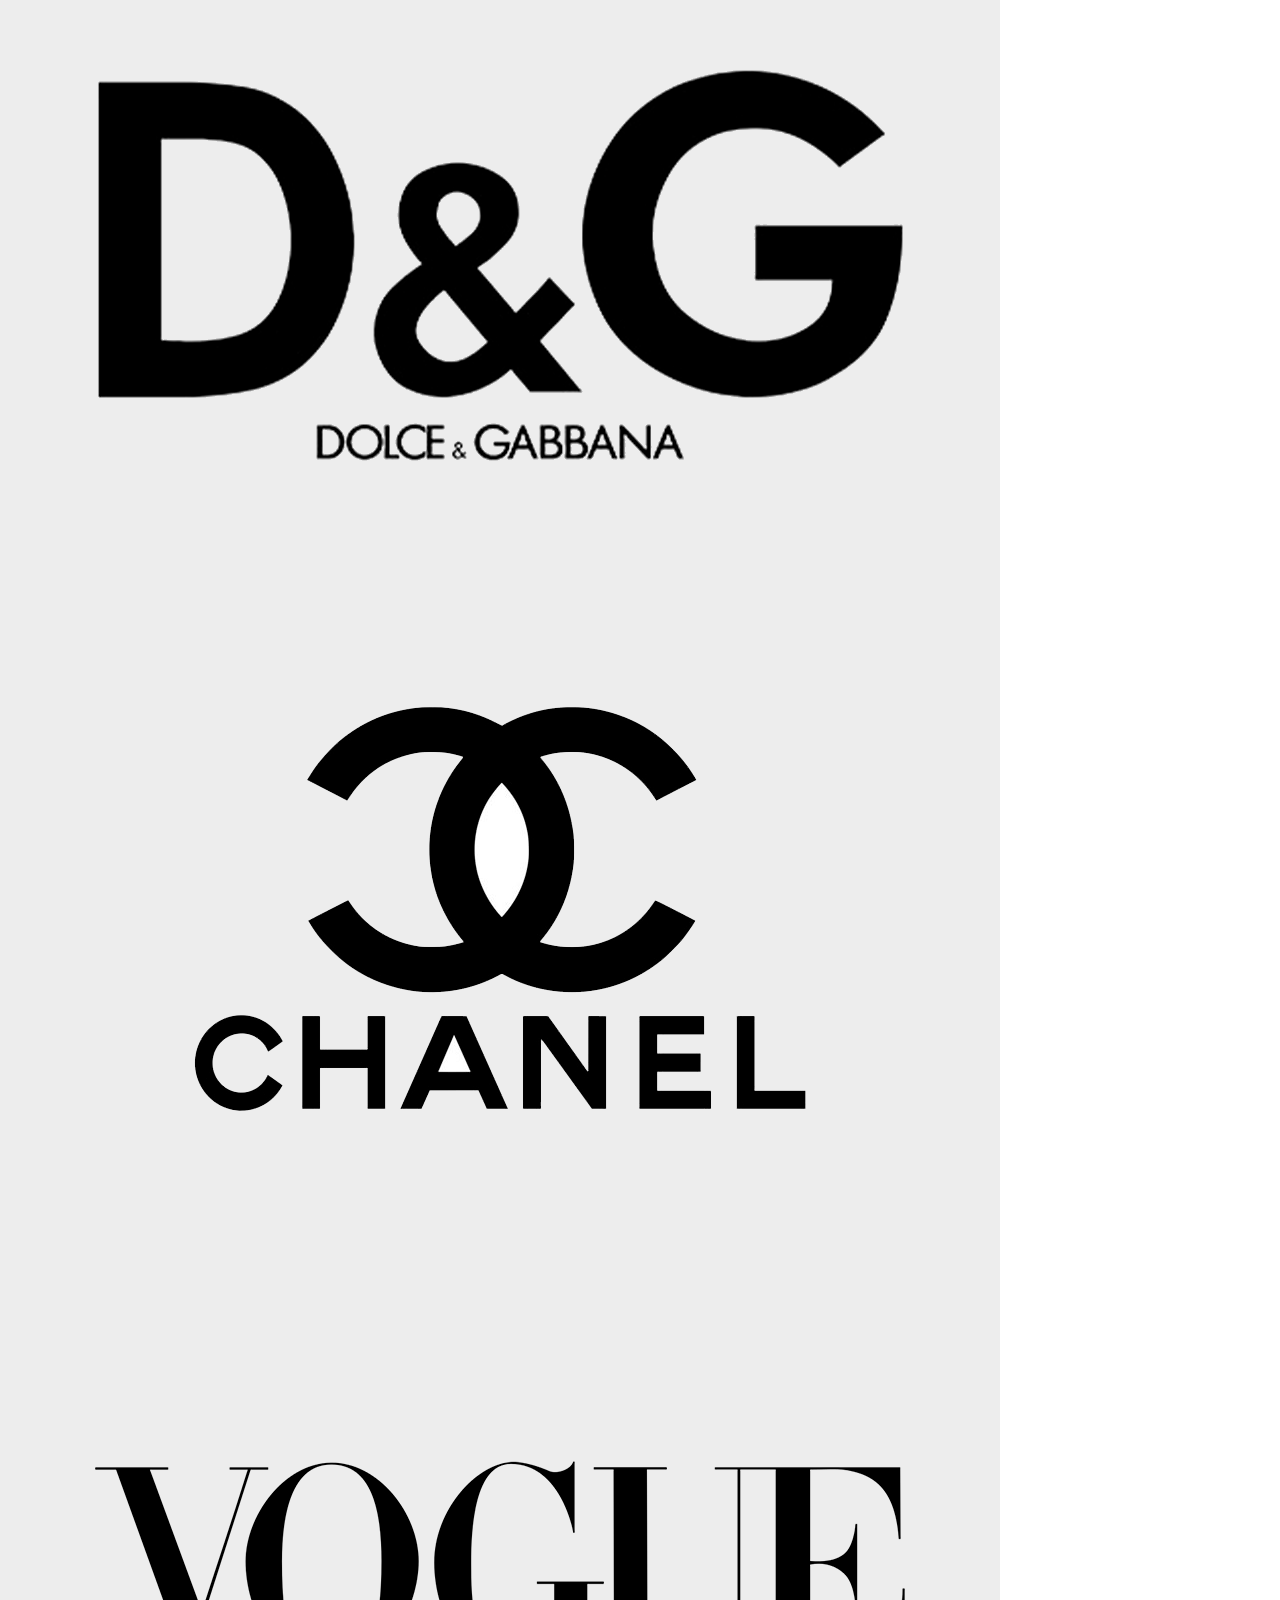
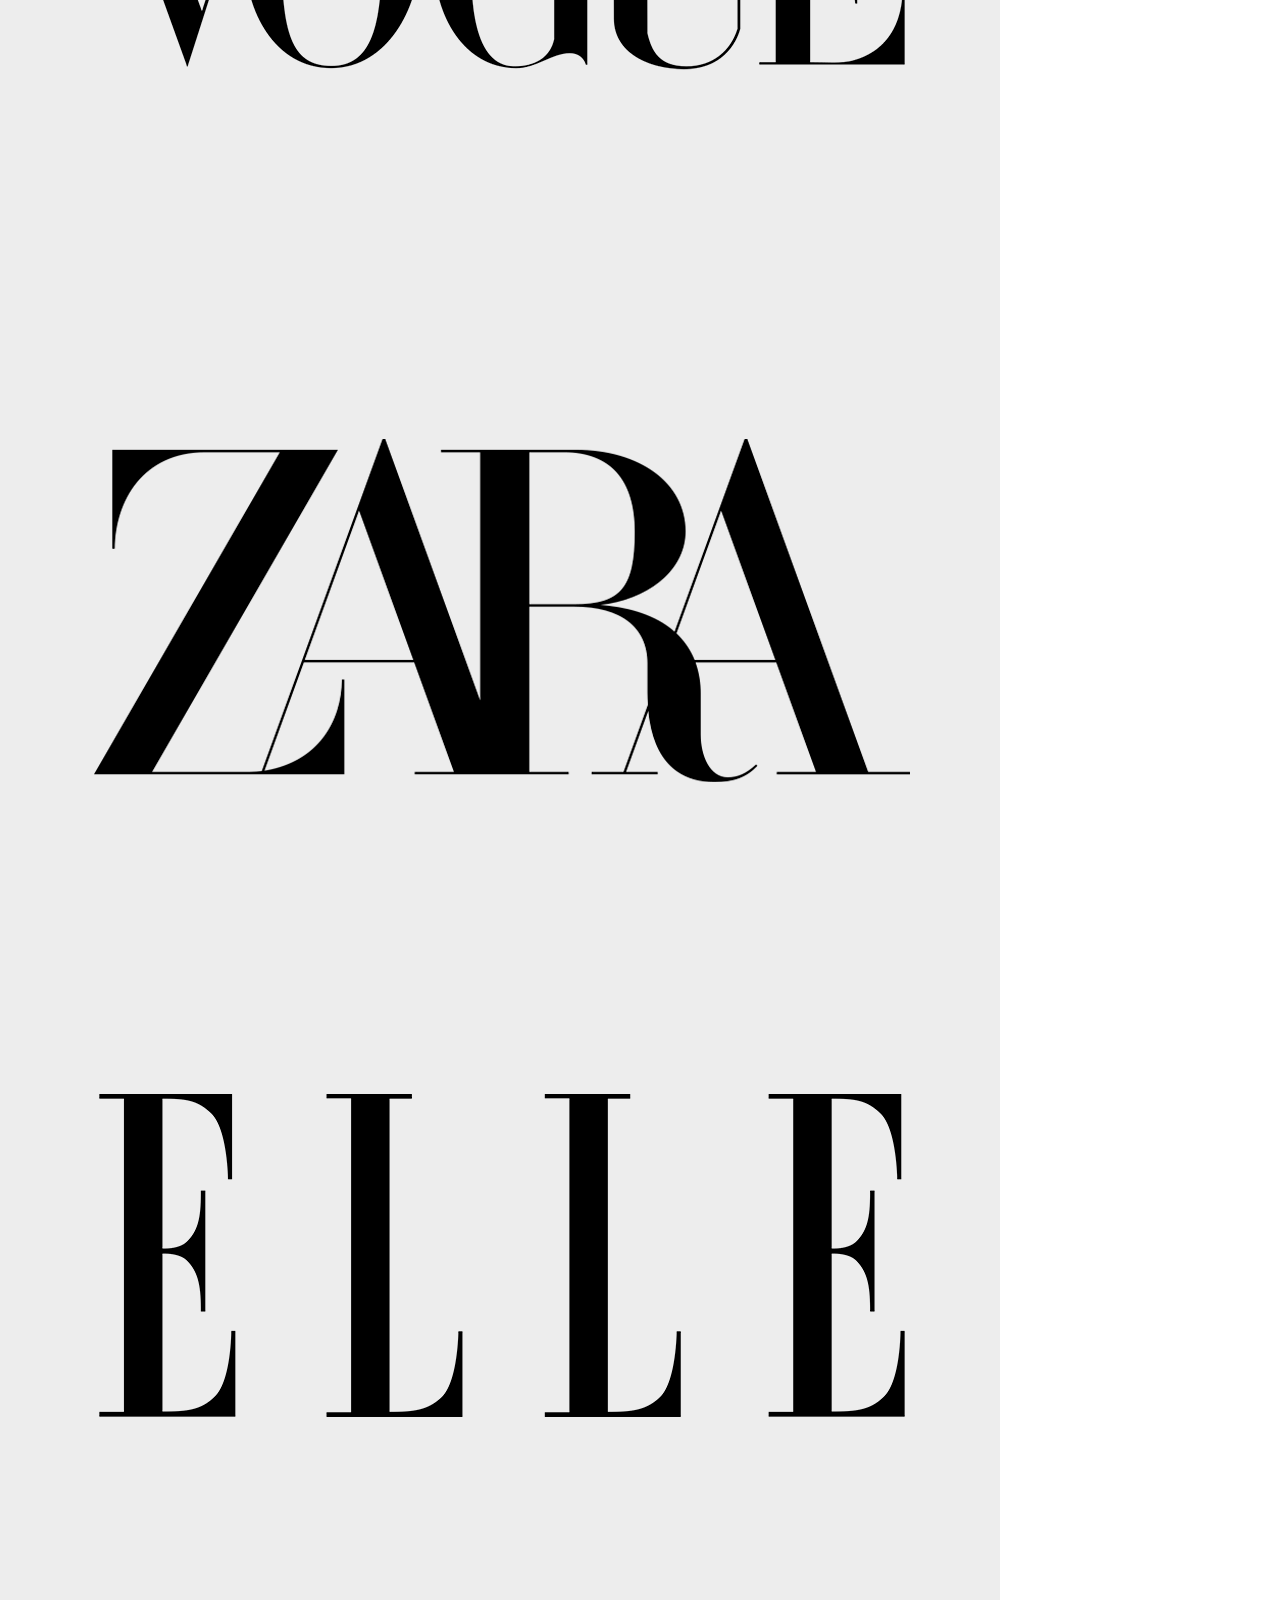
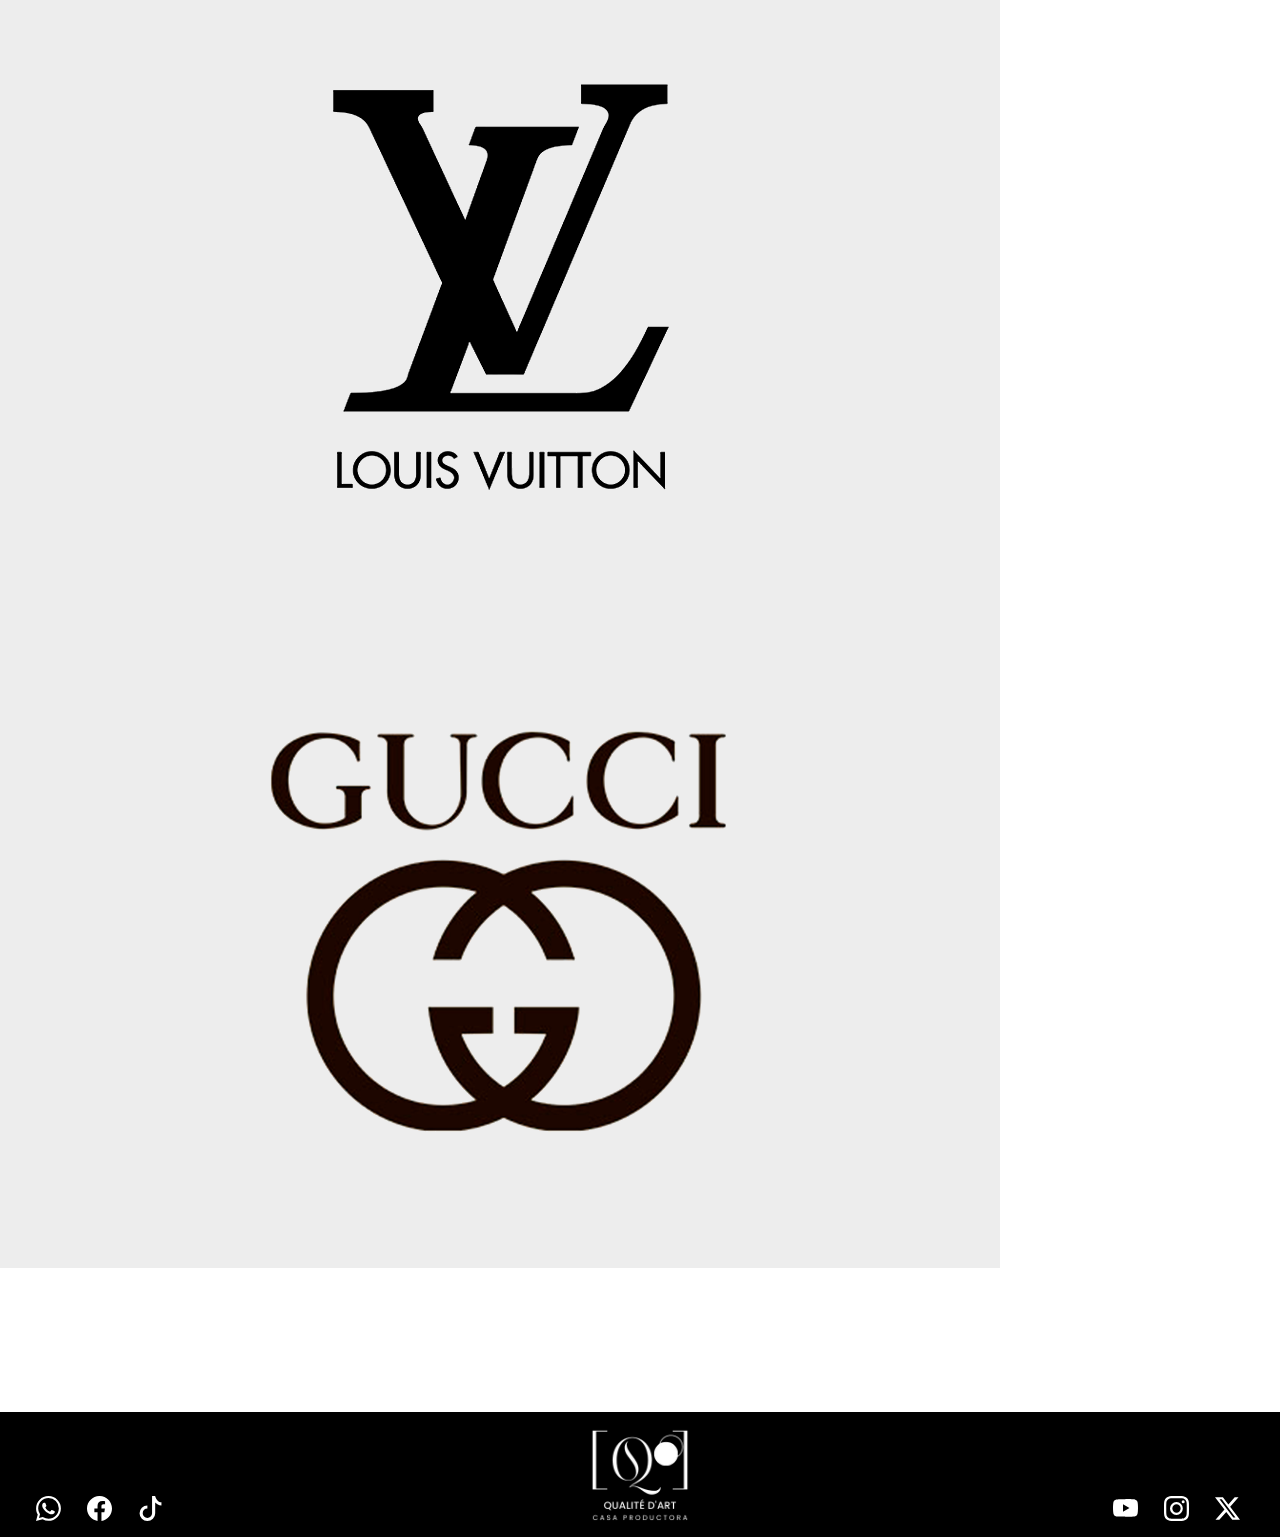
==== commit dc1e49aa: "update" ====
--- a/Qualite-dArt/index.html
+++ b/Qualite-dArt/index.html
@@ -6,6 +6,7 @@
         <title>Index</title>
         <link href="https://cdn.jsdelivr.net/npm/bootstrap@5.3.2/dist/css/bootstrap.min.css" rel="stylesheet" integrity="sha384-T3c6CoIi6uLrA9TneNEoa7RxnatzjcDSCmG1MXxSR1GAsXEV/Dwwykc2MPK8M2HN" crossorigin="anonymous">
         <link href="./src/styles/style.css">
+        <link rel="stylesheet" href="src/styles/carusel.css">
     </head>
   <body>
 
@@ -95,13 +96,7 @@
                 </div>
                 <div class="carousel-item">
                     <img class="bd-placeholder-img" width="100%" height="100%" focusable="false" src="./src/img/Slider02.png" alt="">
-                    <div class="container">
-                    <div class="carousel-caption">
-                        <h1>Another example headline.</h1>
-                        <p>Some representative placeholder content for the second slide of the carousel.</p>
-                        <p><a class="btn btn-lg btn-primary" href="#">Learn more</a></p>
-                    </div>
-                    </div>
+                    
                 </div>
                 <div class="carousel-item">
                     <img class="bd-placeholder-img" width="100%" height="100%" focusable="false" src="src/img/Slider03.png" alt="">
@@ -109,20 +104,43 @@
                 </div>
               </div>
             </div>
-            <button class="carousel-control-prev" type="button" data-bs-target="#myCarousel" data-bs-slide="prev">
-              <span class="carousel-control-prev-icon" aria-hidden="true"></span>
-              <span class="visually-hidden">Previous</span>
-            </button>
-            <button class="carousel-control-next" type="button" data-bs-target="#myCarousel" data-bs-slide="next">
-              <span class="carousel-control-next-icon" aria-hidden="true"></span>
-              <span class="visually-hidden">Next</span>
-            </button>
-        </div>
+            
+            
         
         
         <div class="container py-5">
 
             <!--<hr class="featurette-divider"> -->
+
+            <!--<hr class="featurette-divider"> -->
+            <section class="about py-5 mt-3">
+                <div class="container py-5">
+                    
+                    <div class="row g-0 ">
+                        <div class="col-md-5">
+                            <img class="card-img-top" src="src/img/about_photo-01.png">
+                        </div>
+                        <div class="col-md-7 px-5">
+                            <p class="lead py-5 mt-3"></p>
+                            <h1 class="featurette-heading fw-normal lh-1 py-2">01. NOSOTROS ———— <span class="text-body-secondary"></span></h1>
+                            <p class="lead">
+                                Desde nuestra fundación en 2010, hemos estado comprometidos con la excelencia audiovisual. Comenzamos como un pequeño equipo de apasionados por la imagen, y a lo largo de los años, hemos crecido y evolucionado, pero nuestra dedicación a la captura de momentos inolvidables sigue siendo la misma.
+                            </p>
+                            <p class="lead">
+                                Filosofía <br>
+    En Qualité D’art, creemos que cada imagen y producción cinematográfica cuenta una historia única. Nos esforzamos por ir más allá de la superficie y capturar la esencia de cada momento. Cada sesión es una oportunidad para explorar la creatividad, la expresión personal y la conexión emocional.
+    
+                            </p>
+
+                            <button type="button" class="btn btn-secondary btn-bg">Ver mas...</button> 
+                            
+                        </div>
+                        
+                        
+                    </div>
+                </div>
+            </section>
+
 
             <section class="py-5">
                 <div class="row featurette">
@@ -165,13 +183,18 @@
 
             <section class="py-5">
                 <div class="row featurette py-2">
-                    <div class="col-md-11">
+                    <div class="col-md-7">
                         <p class="lead">03. CENTRO CREATIVO --------</p>
-                      <h2 class="featurette-heading fw-normal lh-1">NUESTOS ARTISTAS <span class="text-body-secondary">_____</span></h2>
+                        <h2 class="featurette-heading fw-normal lh-1">NUESTOS ARTISTAS <span class="text-body-secondary">_____</span></h2>
                       
                     </div>
-                    <div class="col-md-1">
-                        <button type="button" class="btn btn-secondary btn-sm">Ver mas...</button>
+                    <div class="col-md-5">
+                        <!--<button type="button" class="btn btn-secondary btn-sm">Ver mas...</button> -->
+
+                        <p class="lead">
+                            Contamos con un equipo talentoso de fotógrafos profesionales que comparten una pasión común por la creatividad y la excelencia técnica. Nos enorgullece trabajar con clientes de diversas áreas.
+                        
+                        </p>
                         <!--
                         <svg class="bd-placeholder-img bd-placeholder-img-lg featurette-image img-fluid mx-auto" width="500" height="500" xmlns="http://www.w3.org/2000/svg" role="img" aria-label="Placeholder: 500x500" preserveAspectRatio="xMidYMid slice" focusable="false"><title>Placeholder</title><rect width="100%" height="100%" fill="var(--bs-secondary-bg)"></rect><text x="50%" y="50%" fill="var(--bs-secondary-color)" dy=".3em">500x500</text></svg>
                         -->
@@ -180,42 +203,48 @@
                 <div class="row py-2">
                     <div class="col-md-4">
                         <div class="card">
-                            <img src="https://mdbcdn.b-cdn.net/img/new/standard/nature/184.webp" class="rounded" alt="Fissure in Sandstone"/>
-                            
-                        </div>
-                    </div>
-                    <div class="col-md-4">
-                        <div class="card">
-                            <img src="https://mdbcdn.b-cdn.net/img/new/standard/nature/184.webp" class="rounded" alt="Fissure in Sandstone"/>
-                            
-                        </div>
-                    </div>
-                    <div class="col-md-4">
-                        <div class="card">
-                            <img src="https://mdbcdn.b-cdn.net/img/new/standard/nature/184.webp" class="rounded" alt="Fissure in Sandstone"/>
-                            
-                        </div>
+                            <img src="src/img/photo-01.png" class="rounded" alt="Fissure in Sandstone"/>
+                            
+                        </div>
+                        <p class="lead text-center">Tima Miroshnichenko</p>
+                    </div>
+                    <div class="col-md-4">
+                        <div class="card">
+                            <img src="src/img/photo-02.png" class="rounded" alt="Fissure in Sandstone"/>
+                            
+                        </div>
+                        <p class="lead text-center">Tima Miroshnichenko</p>
+                    </div>
+                    <div class="col-md-4">
+                        <div class="card">
+                            <img src="src/img/photo-03.png" class="rounded" alt="Fissure in Sandstone"/>
+                            
+                        </div>
+                        <p class="lead text-center">Tima Miroshnichenko</p>
                     </div>
                     
                 </div>
                 <div class="row py-2">
                     <div class="col-md-4">
                         <div class="card">
-                            <img src="https://mdbcdn.b-cdn.net/img/new/standard/nature/184.webp" class="rounded" alt="Fissure in Sandstone"/>
-                            
-                        </div>
-                    </div>
-                    <div class="col-md-4">
-                        <div class="card">
-                            <img src="https://mdbcdn.b-cdn.net/img/new/standard/nature/184.webp" class="rounded" alt="Fissure in Sandstone"/>
-                            
-                        </div>
-                    </div>
-                    <div class="col-md-4">
-                        <div class="card">
-                            <img src="https://mdbcdn.b-cdn.net/img/new/standard/nature/184.webp" class="rounded" alt="Fissure in Sandstone"/>
-                            
-                        </div>
+                            <img src="src/img/photo-04.png" class="rounded" alt="Fissure in Sandstone"/>
+                            
+                        </div>
+                        <p class="lead text-center">Tima Miroshnichenko</p>
+                    </div>
+                    <div class="col-md-4">
+                        <div class="card">
+                            <img src="src/img/photo-05.png" class="rounded" alt="Fissure in Sandstone"/>
+                            
+                        </div>
+                        <p class="lead text-center">Tima Miroshnichenko</p>
+                    </div>
+                    <div class="col-md-4">
+                        <div class="card">
+                            <img src="src/img/photo-06.png" class="rounded" alt="Fissure in Sandstone"/>
+                            
+                        </div>
+                        <p class="lead text-center">Tima Miroshnichenko</p>
                     </div>
                     
                 </div>
@@ -223,19 +252,19 @@
 
             <section class="py-5">
                 <div class="row featurette">
-                    <div class="col-md-8">
+                    <div class="col-md-7">
                         <p class="lead">04. MARCAS MUNDIALES ————</p>
                       <h2 class="featurette-heading fw-normal lh-1">CLIENTES <span class="text-body-secondary">_</span></h2>
                       
                     </div>
-                    <div class="col-md-4">
+                    <div class="col-md-5">
                         <p class="lead">Some great placeholder content for the first featurette here. Imagine some exciting prose here.Some great placeholder content for the first featurette here. Imagine some exciting prose here.</p>
                         <!--
                         <svg class="bd-placeholder-img bd-placeholder-img-lg featurette-image img-fluid mx-auto" width="500" height="500" xmlns="http://www.w3.org/2000/svg" role="img" aria-label="Placeholder: 500x500" preserveAspectRatio="xMidYMid slice" focusable="false"><title>Placeholder</title><rect width="100%" height="100%" fill="var(--bs-secondary-bg)"></rect><text x="50%" y="50%" fill="var(--bs-secondary-color)" dy=".3em">500x500</text></svg>
                         -->
                     </div>
                 </div>
-                <div class="row py-2">
+                <div class="row">
                    
                      
                 </div>
@@ -244,7 +273,27 @@
             
 
         </div>
-
+        
+        <style>.slick-slide {
+            margin: 0px 20px;
+          }</style>
+
+        <div class="">
+            <section class="customers-logos slider">
+                <div class="slide"><img src="src/img/01-ZARA-logo.png"></div>
+                <div class="slide"><img src="src/img/02-Chanel-logo.png"></div>
+                <div class="slide"><img src="src/img/03-Vogue-logo.png"></div>
+                <div class="slide"><img src="src/img/04-Zara-logo.png"></div>
+                <div class="slide"><img src="src/img/05-Zara-logo.png"></div>
+                <div class="slide"><img src="src/img/06-LousVuitton-logo.png"></div>
+                <div class="slide"><img src="src/img/07-Gucci-logo.png"></div>
+                
+            </section>
+        </div>
+
+        <br><br>
+        <br><br>
+        <br><br>
         <!--footer-->
         <footer class="container-fluid footer bg-black">
             <div class="row p-3 ">
@@ -314,4 +363,9 @@
 
     <script src="https://cdn.jsdelivr.net/npm/bootstrap@5.3.2/dist/js/bootstrap.bundle.min.js" integrity="sha384-C6RzsynM9kWDrMNeT87bh95OGNyZPhcTNXj1NW7RuBCsyN/o0jlpcV8Qyq46cDfL" crossorigin="anonymous"></script>
   </body>
+
+  <script src="https://code.jquery.com/jquery-2.2.0.min.js" type="text/javascript"></script>
+
+    <script src="https://cdnjs.cloudflare.com/ajax/libs/slick-carousel/1.6.0/slick.js"></script>
+    <script src="src/js/carusel.js"></script>
 </html>
--- a/Qualite-dArt/src/styles/carusel.css
+++ b/Qualite-dArt/src/styles/carusel.css
@@ -0,0 +1,117 @@
+
+/* Slider */
+
+.slick-slide {
+  margin: 0px 0px;
+}
+
+.slick-slide img {
+  width: 100%;
+}
+
+.slick-slider
+{
+  position: relative;
+  display: block;
+  box-sizing: border-box;
+  -webkit-user-select: none;
+  -moz-user-select: none;
+  -ms-user-select: none;
+          user-select: none;
+  -webkit-touch-callout: none;
+  -khtml-user-select: none;
+  -ms-touch-action: pan-y;
+      touch-action: pan-y;
+  -webkit-tap-highlight-color: transparent;
+}
+
+.slick-list
+{
+  position: relative;
+  display: block;
+  overflow: hidden;
+  margin: 0;
+  padding: 0;
+}
+.slick-list:focus
+{
+  outline: none;
+}
+.slick-list.dragging
+{
+  cursor: pointer;
+  cursor: hand;
+}
+
+.slick-slider .slick-track,
+.slick-slider .slick-list
+{
+  -webkit-transform: translate3d(0, 0, 0);
+     -moz-transform: translate3d(0, 0, 0);
+      -ms-transform: translate3d(0, 0, 0);
+       -o-transform: translate3d(0, 0, 0);
+          transform: translate3d(0, 0, 0);
+}
+
+.slick-track
+{
+  position: relative;
+  top: 0;
+  left: 0;
+  display: block;
+}
+.slick-track:before,
+.slick-track:after
+{
+  display: table;
+  content: '';
+}
+.slick-track:after
+{
+  clear: both;
+}
+.slick-loading .slick-track
+{
+  visibility: hidden;
+}
+
+.slick-slide
+{
+  display: none;
+  float: left;
+  height: 100%;
+  min-height: 1px;
+}
+[dir='rtl'] .slick-slide
+{
+  float: right;
+}
+.slick-slide img
+{
+  display: block;
+}
+.slick-slide.slick-loading img
+{
+  display: none;
+}
+.slick-slide.dragging img
+{
+  pointer-events: none;
+}
+.slick-initialized .slick-slide
+{
+  display: block;
+}
+.slick-loading .slick-slide
+{
+  visibility: hidden;
+}
+.slick-vertical .slick-slide
+{
+  display: block;
+  height: auto;
+  border: 1px solid transparent;
+}
+.slick-arrow.slick-hidden {
+  display: none;
+}
